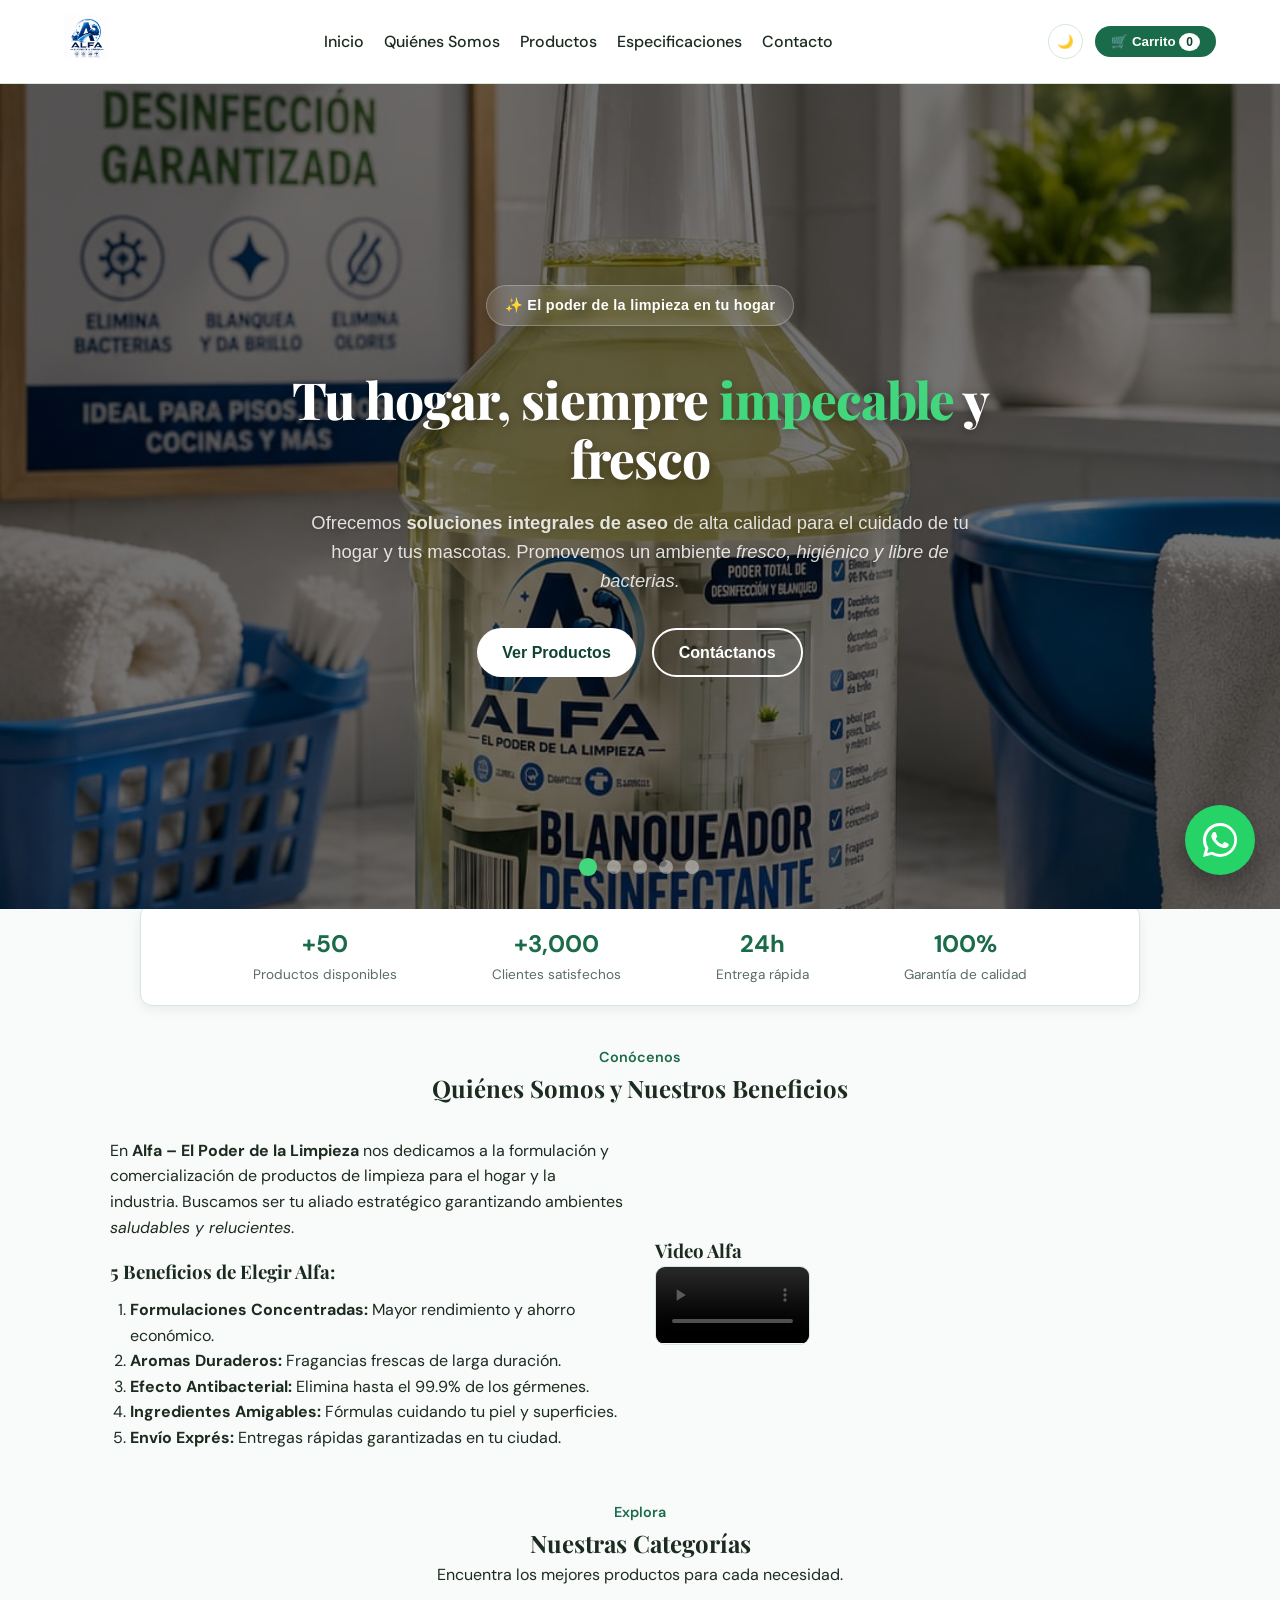
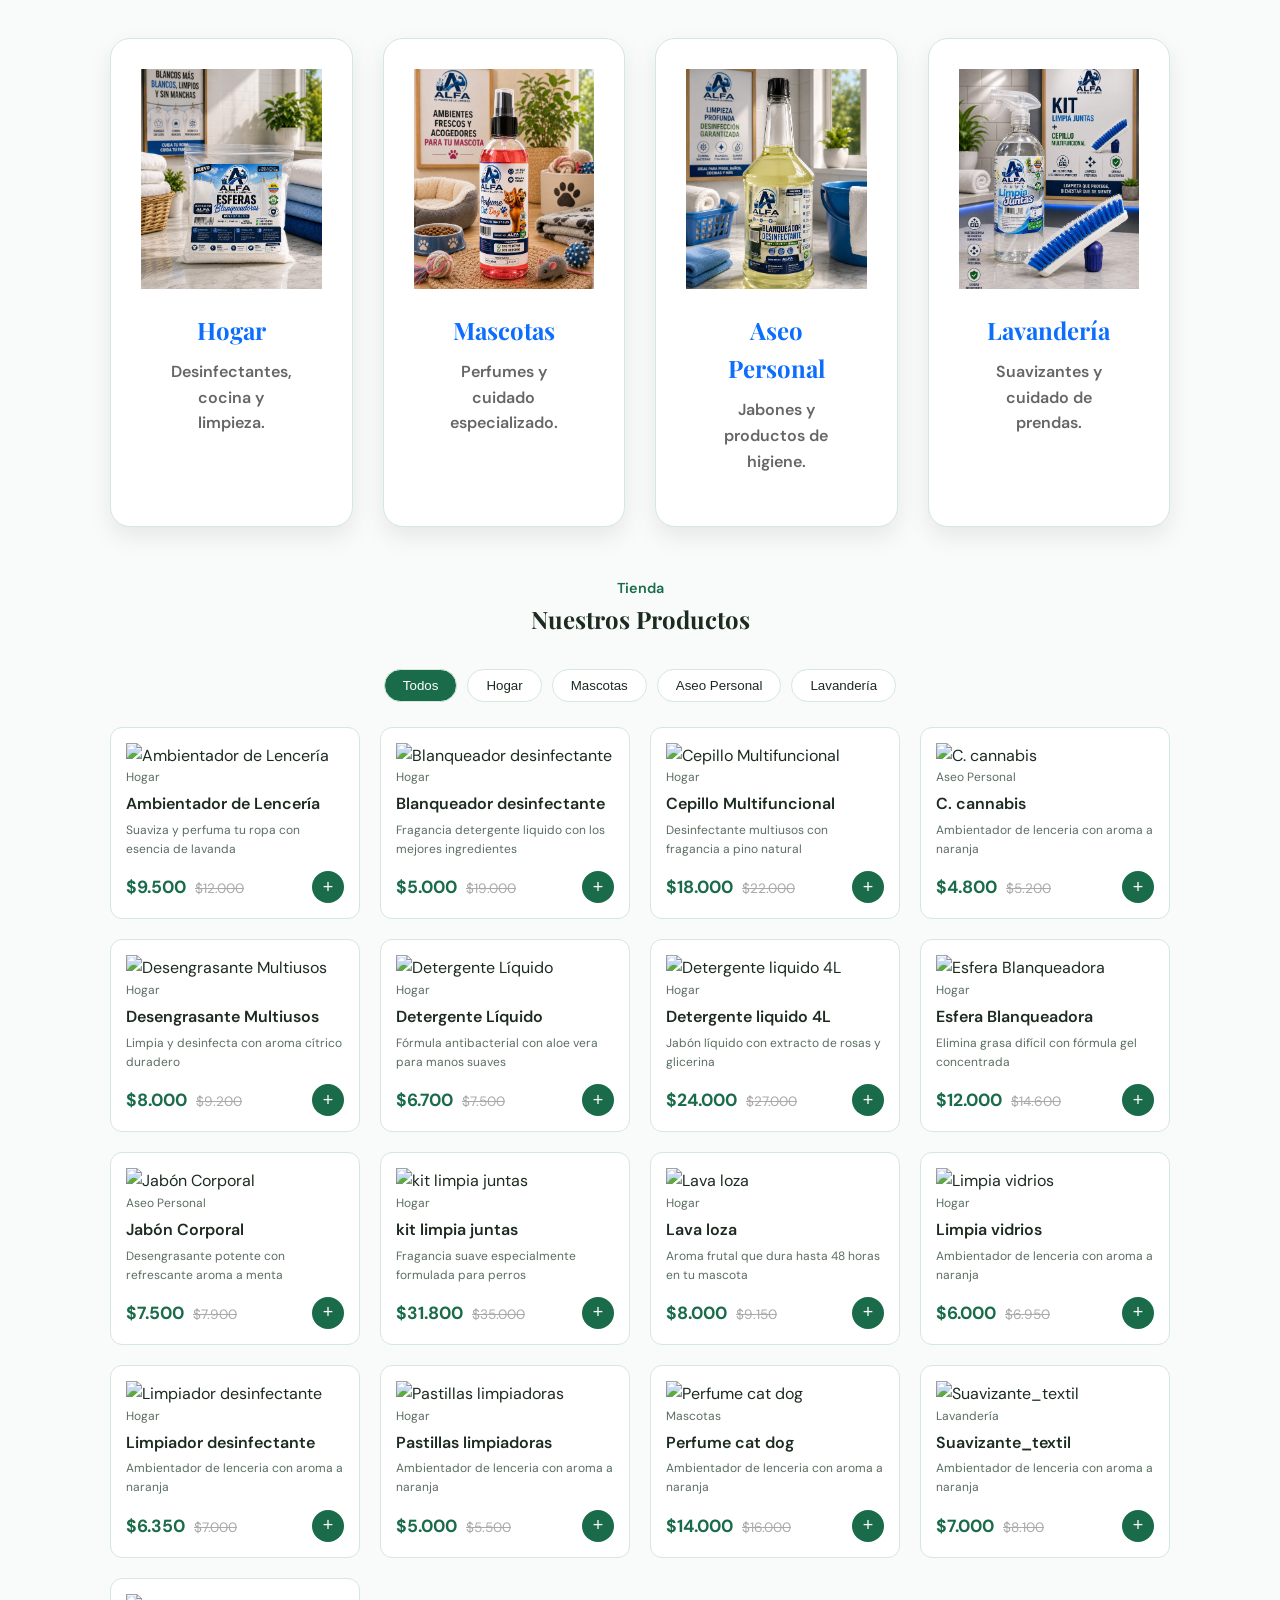
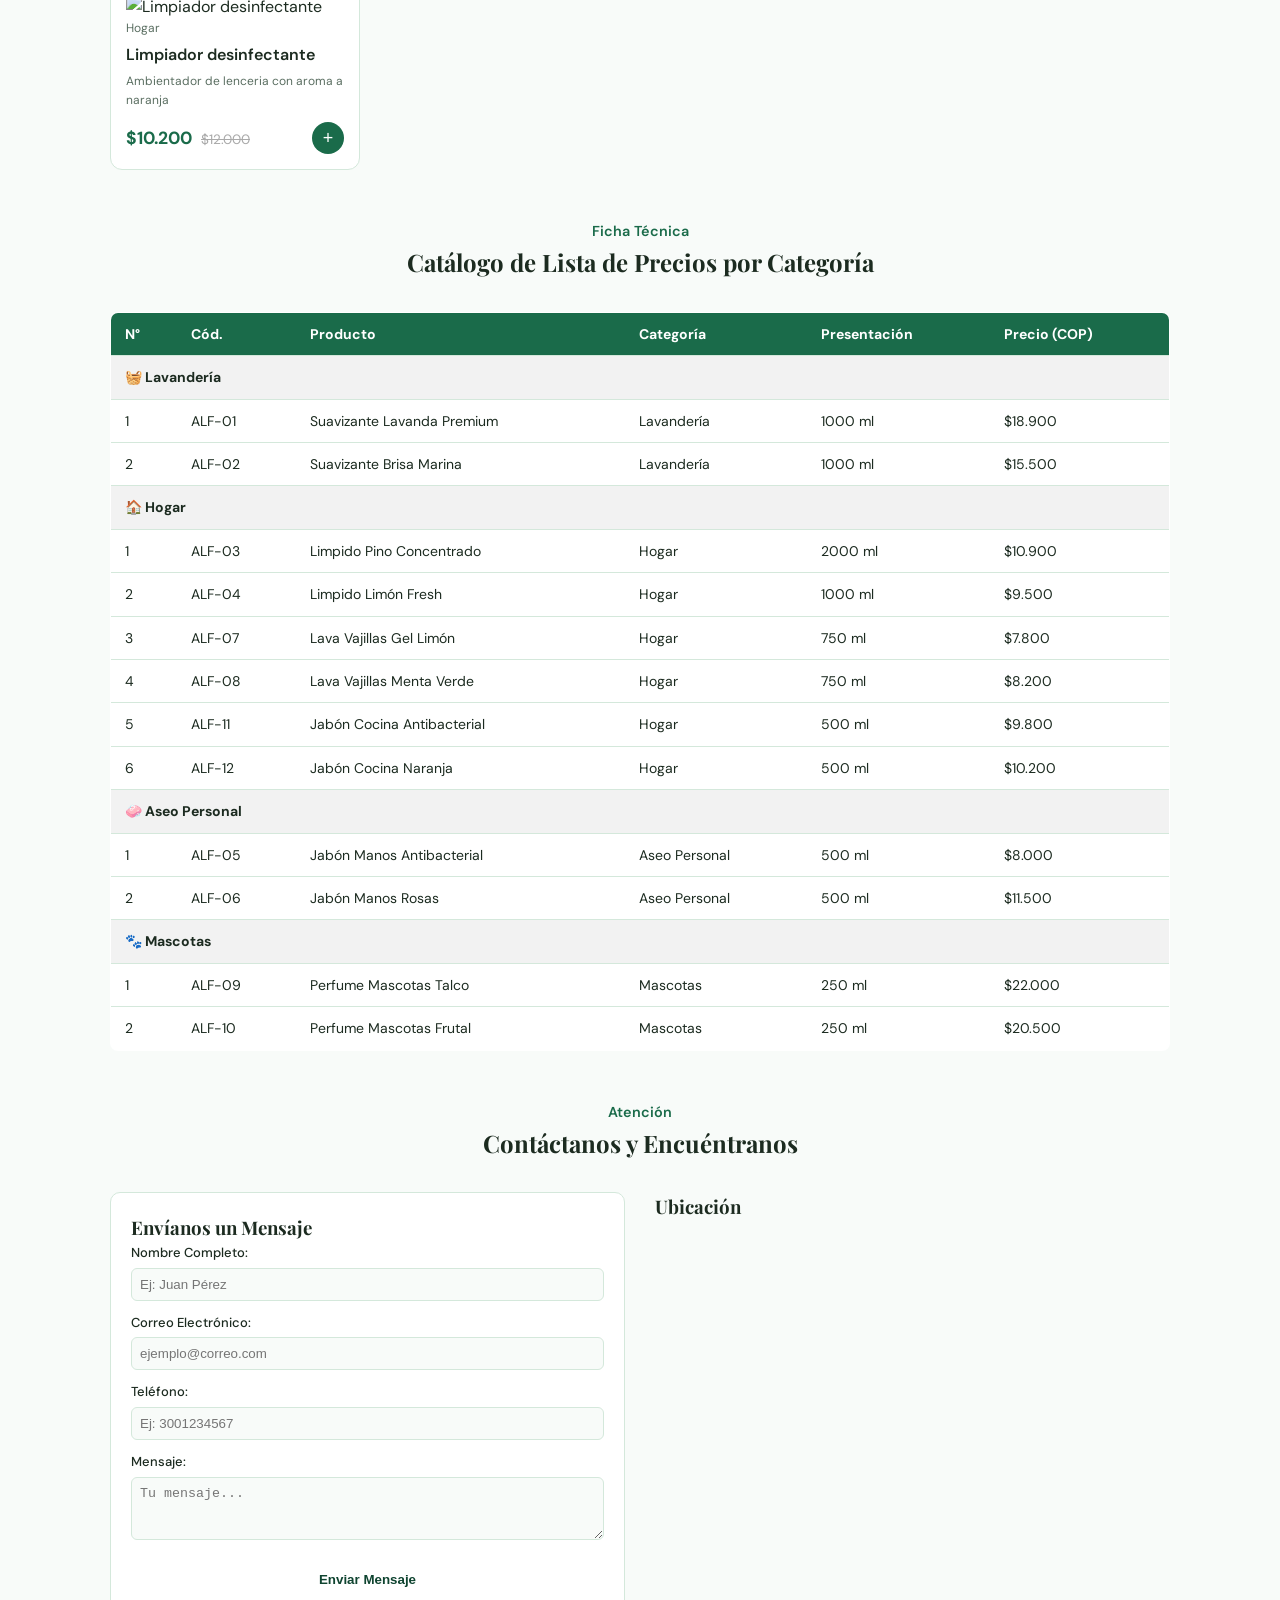
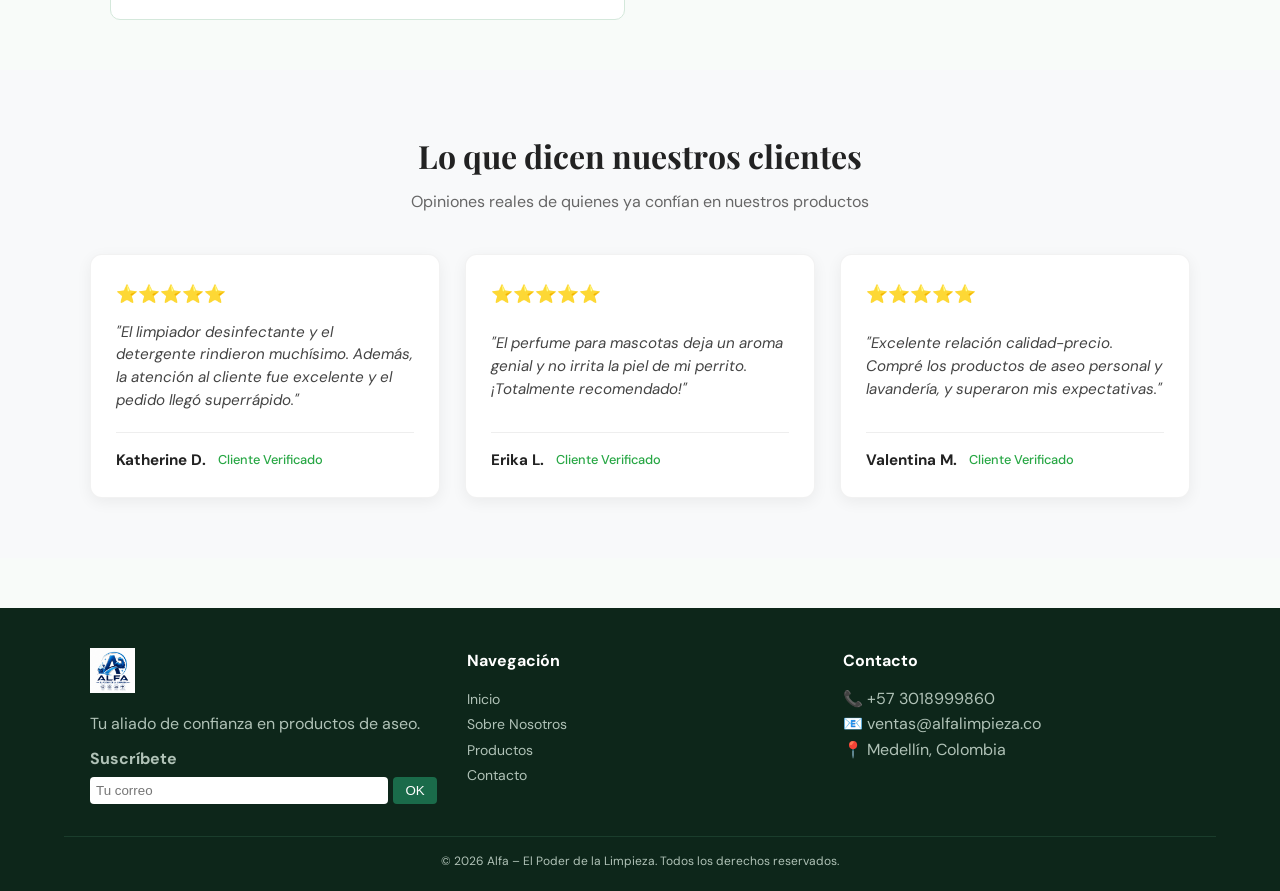
==== index.html @ 6c67f6b1 "Add initial HTML structure for Alfa website" ====
<!DOCTYPE html>
<html lang="es">

<head>
  <meta charset="UTF-8">
  <meta name="viewport" content="width=device-width, initial-scale=1.0">
  <title>Alfa – El Poder de la Limpieza</title>
  <link rel="stylesheet" href="/frontend/css/style.css">
  <link rel="stylesheet" href="/frontend/css/categoria.css">
  <link
    href="https://fonts.googleapis.com/css2?family=Playfair+Display:wght@400;600;700&family=DM+Sans:wght@300;400;500;600&display=swap"
    rel="stylesheet">
</head>

<body>
  <header>
    <nav>
      <a href="#" class="logo">
        <img src="/frontend/img/ALFA.jpg" alt="Alfa El poder de la limpieza"
          onerror="this.src='https://via.placeholder.com/120x40?text=ALFA'">
      </a>
      <ul class="nav-links">
        <li><a href="#inicio">Inicio</a></li>
        <li><a href="#nosotros">Quiénes Somos</a></li>
        <li><a href="#productos">Productos</a></li>
        <li><a href="#tabla-precios">Especificaciones</a></li>
        <li><a href="#contacto">Contacto</a></li>
      </ul>
      <div class="nav-actions">
        <button id="theme-toggle" class="btn-theme" title="Cambiar tema">🌙</button>
        <button class="btn-cart" onclick="openCart()">
          🛒 Carrito <span class="cart-badge" id="cart-count">0</span>
        </button>
        <button class="hamburger" id="hamburger-btn" onclick="toggleMenu()" aria-label="Menú">
          <span></span><span></span><span></span>
        </button>
      </div>
    </nav>
    <div class="mobile-menu" id="mobile-menu">
      <a href="#inicio" onclick="toggleMenu()">Inicio</a>
      <a href="#nosotros" onclick="toggleMenu()">Quiénes Somos</a>
      <a href="#productos" onclick="toggleMenu()">Productos</a>
      <a href="#tabla-precios" onclick="toggleMenu()">Especificaciones</a>
      <a href="#contacto" onclick="toggleMenu()">Contacto</a>
    </div>
  </header>

  <section class="hero" id="inicio">

    <div class="hero-slider">
      <div class="slide active">
        <img src="/frontend/img/Blanqueador desinfectante.jpeg" alt="Limpieza del hogar">
      </div>
      <div class="slide">
        <img src="/frontend/img/Ambientador de lenceria.jpeg" alt="Productos de limpieza">
      </div>
      <div class="slide">
        <img src="/frontend/img/Lavanderia.png" alt="Lavandería">
      </div>
      <div class="slide">
        <img src="frontend/img/Jabon corporal.jpeg" alt="Aseo personal">
      </div>
      <div class="slide">
        <img src="/frontend/img/Esfera blanqueadoras.jpeg" alt="Mascotas">
      </div>
    </div>

    <div class="hero-overlay"></div>

    <div class="hero-content">

      <div class="hero-badge">
        ✨ El poder de la limpieza en tu hogar
      </div>

      <h1>
        Tu hogar, siempre
        <span>impecable</span>
        y fresco
      </h1>
      <p>
        Ofrecemos
        <strong>soluciones integrales de aseo</strong>
        de alta calidad para el cuidado de tu hogar y tus mascotas.
        Promovemos un ambiente
        <em>fresco, higiénico y libre de bacterias.</em>
      </p>

      <div class="hero-btns">
        <a href="#productos" class="btn-primary">
          Ver Productos
        </a>
        <a href="#contacto" class="btn-outline">
          Contáctanos
        </a>
      </div>

    </div>

    <div class="slider-dots">
      <span class="dot active"></span>
      <span class="dot"></span>
      <span class="dot"></span>
      <span class="dot"></span>
      <span class="dot"></span>
    </div>

  </section>

  <br>

  <div class="stats-bar">
    <div class="stat-item">
      <div class="num">+50</div>
      <div class="label">Productos disponibles</div>
    </div>
    <div class="stat-item">
      <div class="num">+3,000</div>
      <div class="label">Clientes satisfechos</div>
    </div>
    <div class="stat-item">
      <div class="num">24h</div>
      <div class="label">Entrega rápida</div>
    </div>
    <div class="stat-item">
      <div class="num">100%</div>
      <div class="label">Garantía de calidad</div>
    </div>
  </div>

  <section class="section" id="nosotros">
    <div class="section-header">
      <div class="section-tag">Conócenos</div>
      <h2>Quiénes Somos y Nuestros Beneficios</h2>
    </div>

    <div class="about-container">
      <div class="about-text">
        <p>
          En <strong>Alfa – El Poder de la Limpieza</strong> nos dedicamos a la formulación y comercialización de
          productos de limpieza para el hogar y la industria. Buscamos ser tu aliado estratégico garantizando ambientes
          <em>saludables y relucientes</em>.
        </p>

        <h3 style="margin-top: 17px;">5 Beneficios de Elegir Alfa:</h3>
        <ol class="benefits-list">
          <li><strong>Formulaciones Concentradas:</strong> Mayor rendimiento y ahorro económico.</li>
          <li><strong>Aromas Duraderos:</strong> Fragancias frescas de larga duración.</li>
          <li><strong>Efecto Antibacterial:</strong> Elimina hasta el 99.9% de los gérmenes.</li>
          <li><strong>Ingredientes Amigables:</strong> Fórmulas cuidando tu piel y superficies.</li>
          <li><strong>Envío Exprés:</strong> Entregas rápidas garantizadas en tu ciudad.</li>
        </ol>
      </div>

      <div class="media-container">
        <h3>Video Alfa</h3>
        <video controls width="100%" height="auto" style="border-radius: 10px;">
          <source src="../video/video-alfa.mp4.mp4" type="video/mp4">
          Tu navegador no soporta el video.
        </video>
      </div>
    </div>
  </section>

  <section class="section" id="categorias">

    <div class="section-header">
      <div class="section-tag">Explora</div>
      <h2>Nuestras Categorías</h2>
      <p>Encuentra los mejores productos para cada necesidad.</p>
    </div>

    <div class="categories-grid">

      <a href="#productos" class="cat-card" onclick="return filterProducts('Hogar', this);">
        <div class="cat-image">
          <img src="/frontend/img/Esfera blanqueadoras.jpeg" width="100%" height="100%" alt="Productos para el hogar">
        </div>
        <div class="cat-info">
          <h3>Hogar</h3>
          <p>Desinfectantes, cocina y limpieza.</p>
        </div>
      </a>

      <a href="#productos" class="cat-card" onclick="return filterProducts('Mascotas', this);">
        <div class="cat-image">
          <img src="/frontend/img/Perfume cat dog.jpeg" width="100%" height="100%" alt="Productos para mascotas">
        </div>
        <div class="cat-info">
          <h3>Mascotas</h3>
          <p>Perfumes y cuidado especializado.</p>
        </div>
      </a>

      <a href="#productos" class="cat-card" onclick="return filterProducts('Aseo Personal', this);">
        <div class="cat-image">
          <img src="/frontend/img/Blanqueador desinfectante.jpeg" width="100%" height="100%" alt="Aseo personal">
        </div>
        <div class="cat-info">
          <h3>Aseo Personal</h3>
          <p>Jabones y productos de higiene.</p>
        </div>
      </a>

      <a href="#productos" class="cat-card" onclick="return filterProducts('Lavandería', this);">
        <div class="cat-image">
          <img src="/frontend/img/Kit limpia juntas + cepillo multifuncional.jpeg" width="100%" height="100%" alt="Lavandería">
        </div>
        <div class="cat-info">
          <h3>Lavandería</h3>
          <p>Suavizantes y cuidado de prendas.</p>
        </div>
      </a>

    </div>

  </section>

  <section class="products-section" id="productos">
    <div class="section-header">
      <div class="section-tag">Tienda</div>
      <h2>Nuestros Productos</h2>
    </div>

    <div class="filters">
      <button class="filter-btn active" onclick="filterProducts('Todos', this)">Todos</button>
      <button class="filter-btn" onclick="filterProducts('Hogar', this)">Hogar</button>
      <button class="filter-btn" onclick="filterProducts('Mascotas', this)">Mascotas</button>
      <button class="filter-btn" onclick="filterProducts('Aseo Personal', this)">Aseo Personal</button>
      <button class="filter-btn" onclick="filterProducts('Lavandería', this)">Lavandería</button>
    </div>

    <div class="products-grid" id="products-grid"></div>
  </section>

  <section class="section" id="tabla-precios">
    <div class="section-header">
      <div class="section-tag">Ficha Técnica</div>
      <h2>Catálogo de Lista de Precios por Categoría</h2>
    </div>

    <div class="table-responsive">
      <table class="data-table">
        <thead>
          <tr>
            <th>N°</th>
            <th>Cód.</th>
            <th>Producto</th>
            <th>Categoría</th>
            <th>Presentación</th>
            <th>Precio (COP)</th>
          </tr>
        </thead>
        <tbody>
          <tr class="category-row" style="background-color: #f2f2f2; font-weight: bold;">
            <td colspan="6">🧺 Lavandería</td>
          </tr>
          <tr>
            <td>1</td>
            <td>ALF-01</td>
            <td>Suavizante Lavanda Premium</td>
            <td>Lavandería</td>
            <td>1000 ml</td>
            <td>$18.900</td>
          </tr>
          <tr>
            <td>2</td>
            <td>ALF-02</td>
            <td>Suavizante Brisa Marina</td>
            <td>Lavandería</td>
            <td>1000 ml</td>
            <td>$15.500</td>
          </tr>

          <tr class="category-row" style="background-color: #f2f2f2; font-weight: bold;">
            <td colspan="6">🏠 Hogar</td>
          </tr>
          <tr>
            <td>1</td>
            <td>ALF-03</td>
            <td>Limpido Pino Concentrado</td>
            <td>Hogar</td>
            <td>2000 ml</td>
            <td>$10.900</td>
          </tr>
          <tr>
            <td>2</td>
            <td>ALF-04</td>
            <td>Limpido Limón Fresh</td>
            <td>Hogar</td>
            <td>1000 ml</td>
            <td>$9.500</td>
          </tr>
          <tr>
            <td>3</td>
            <td>ALF-07</td>
            <td>Lava Vajillas Gel Limón</td>
            <td>Hogar</td>
            <td>750 ml</td>
            <td>$7.800</td>
          </tr>
          <tr>
            <td>4</td>
            <td>ALF-08</td>
            <td>Lava Vajillas Menta Verde</td>
            <td>Hogar</td>
            <td>750 ml</td>
            <td>$8.200</td>
          </tr>
          <tr>
            <td>5</td>
            <td>ALF-11</td>
            <td>Jabón Cocina Antibacterial</td>
            <td>Hogar</td>
            <td>500 ml</td>
            <td>$9.800</td>
          </tr>
          <tr>
            <td>6</td>
            <td>ALF-12</td>
            <td>Jabón Cocina Naranja</td>
            <td>Hogar</td>
            <td>500 ml</td>
            <td>$10.200</td>
          </tr>

          <tr class="category-row" style="background-color: #f2f2f2; font-weight: bold;">
            <td colspan="6">🧼 Aseo Personal</td>
          </tr>
          <tr>
            <td>1</td>
            <td>ALF-05</td>
            <td>Jabón Manos Antibacterial</td>
            <td>Aseo Personal</td>
            <td>500 ml</td>
            <td>$8.000</td>
          </tr>
          <tr>
            <td>2</td>
            <td>ALF-06</td>
            <td>Jabón Manos Rosas</td>
            <td>Aseo Personal</td>
            <td>500 ml</td>
            <td>$11.500</td>
          </tr>

          <tr class="category-row" style="background-color: #f2f2f2; font-weight: bold;">
            <td colspan="6">🐾 Mascotas</td>
          </tr>
          <tr>
            <td>1</td>
            <td>ALF-09</td>
            <td>Perfume Mascotas Talco</td>
            <td>Mascotas</td>
            <td>250 ml</td>
            <td>$22.000</td>
          </tr>
          <tr>
            <td>2</td>
            <td>ALF-10</td>
            <td>Perfume Mascotas Frutal</td>
            <td>Mascotas</td>
            <td>250 ml</td>
            <td>$20.500</td>
          </tr>
        </tbody>
      </table>
    </div>
  </section>

  <section class="section" id="contacto">
    <div class="section-header">
      <div class="section-tag">Atención</div>
      <h2>Contáctanos y Encuéntranos</h2>
    </div>

    <div class="contact-grid">
      <form id="contact-form" class="contact-form" novalidate>
        <h3>Envíanos un Mensaje</h3>
        <div class="form-group">
          <label for="contact-name">Nombre Completo:</label>
          <input type="text" id="contact-name" placeholder="Ej: Juan Pérez">
          <small class="error-msg" id="err-name"></small>
        </div>
        <div class="form-group">
          <label for="contact-email">Correo Electrónico:</label>
          <input type="email" id="contact-email" placeholder="ejemplo@correo.com">
          <small class="error-msg" id="err-email"></small>
        </div>
        <div class="form-group">
          <label for="contact-phone">Teléfono:</label>
          <input type="tel" id="contact-phone" placeholder="Ej: 3001234567">
          <small class="error-msg" id="err-phone"></small>
        </div>
        <div class="form-group">
          <label for="contact-message">Mensaje:</label>
          <textarea id="contact-message" rows="3" placeholder="Tu mensaje..."></textarea>
          <small class="error-msg" id="err-message"></small>
        </div>
        <button type="submit" class="btn-primary" style="width:100%; border:none; cursor:pointer;">Enviar
          Mensaje</button>
      </form>

      <div class="map-container">
        <h3>Ubicación</h3>
        <iframe
          src="https://www.google.com/maps/embed?pb=!1m18!1m12!1m3!1d126916.73711932976!2d-75.64273634125732!3d6.244203173003058!2m3!1f0!2f0!3f0!3m2!1i1024!2i768!4f13.1!3m3!1m2!1s0x8e4428dfb80fad05%3A0x42137cf92b5b13d0!2sMedell%C3%ADn%2C%20Antioquia!5e0!3m2!1ses!2sco!4v1700000000000!5m2!1ses!2sco"
          width="100%" height="290" style="border:0; border-radius:10px;" allowfullscreen="" loading="lazy">
        </iframe>
      </div>
    </div>
  </section><section class="testimonials-section" id="testimonios">
  <div class="container">
    <h2 class="section-title">Lo que dicen nuestros clientes</h2>
    <p class="section-subtitle">Opiniones reales de quienes ya confían en nuestros productos</p>
    
    <div class="testimonials-grid">
      <div class="testimonial-card">
        <div class="testimonial-stars">⭐⭐⭐⭐⭐</div>
        <p class="testimonial-text">
          "El limpiador desinfectante y el detergente rindieron muchísimo. Además, la atención al cliente fue excelente y el pedido llegó superrápido."
        </p>
        <div class="testimonial-author">
          <span class="author-name">Katherine D.</span>
          <span class="author-tag">Cliente Verificado</span>
        </div>
      </div>

      <div class="testimonial-card">
        <div class="testimonial-stars">⭐⭐⭐⭐⭐</div>
        <p class="testimonial-text">
          "El perfume para mascotas deja un aroma genial y no irrita la piel de mi perrito. ¡Totalmente recomendado!"
        </p>
        <div class="testimonial-author">
          <span class="author-name">Erika L.</span>
          <span class="author-tag">Cliente Verificado</span>
        </div>
      </div>

      <div class="testimonial-card">
        <div class="testimonial-stars">⭐⭐⭐⭐⭐</div>
        <p class="testimonial-text">
          "Excelente relación calidad-precio. Compré los productos de aseo personal y lavandería, y superaron mis expectativas."
        </p>
        <div class="testimonial-author">
          <span class="author-name">Valentina M.</span>
          <span class="author-tag">Cliente Verificado</span>
        </div>
      </div>
    </div>
  </div>
</section>

  <footer>
    <div class="footer-grid">
      <div>
        <div class="logo">
          <img src="/frontend/img/ALFA.jpg" alt="Alfa" onerror="this.src='https://via.placeholder.com/100x35?text=ALFA'">
        </div>
        <p style="margin-top:10px;">Tu aliado de confianza en productos de aseo.</p>

        <form id="subscribe-form" class="subscribe-form">
          <h4 style="margin-top:10px;">Suscríbete</h4>
          <div class="subscribe-box">
            <input type="email" id="sub-email" placeholder="Tu correo">
            <button type="submit">OK</button>
          </div>
          <small class="error-msg" id="err-sub"></small>
        </form>
      </div>

      <div class="footer-col">
        <h4>Navegación</h4>
        <ul>
          <li><a href="#inicio">Inicio</a></li>
          <li><a href="#nosotros">Sobre Nosotros</a></li>
          <li><a href="#productos">Productos</a></li>
          <li><a href="#contacto">Contacto</a></li>
        </ul>
      </div>

      <div class="footer-col">
        <h4>Contacto</h4>
        <ul>
          <li>📞 +57 3018999860</li>
          <li>📧 ventas@alfalimpieza.co</li>
          <li>📍 Medellín, Colombia</li>
        </ul>
      </div>
    </div>

    <div class="footer-bottom">
      <span>© 2026 Alfa – El Poder de la Limpieza. Todos los derechos reservados.</span>
    </div>
  </footer>

  <div class="cart-overlay" id="cart-overlay" onclick="closeCart()"></div>
  <div class="cart-sidebar" id="cart-sidebar">
    <div class="cart-header">
      <h3>🛒 Mi Carrito</h3>
      <button class="btn-close" onclick="closeCart()">✕</button>
    </div>
    <div id="cart-content"></div>
    <div class="cart-footer" id="cart-footer" style="display:none;">
      <div class="cart-total">
        <span>Total:</span>
        <span id="cart-total-amount">$0</span>
      </div>
      <button class="btn-checkout" onclick="checkout()">Proceder al pago →</button>
    </div>
  </div>

  <div class="toast" id="toast"></div>

  <script src="/frontend/js/app.js"></script>
  <script src="/frontend/js/categoria.js"></script>

  <a href="https://wa.me/573001234567?text=Hola,%20quiero%20información%20sobre%20sus%20productos."
    class="whatsapp-float" target="_blank" aria-label="WhatsApp">
    <svg xmlns="http://www.w3.org/2000/svg" width="34" height="34" fill="currentColor" viewBox="0 0 16 16">
      <path
        d="M13.601 2.326A7.854 7.854 0 0 0 8.008 0C3.58 0-.02 3.6-.02 8.029c0 1.417.37 2.8 1.073 4.021L0 16l4.086-1.043a8.015 8.015 0 0 0 3.922 1.002h.003c4.428 0 8.028-3.6 8.028-8.029a7.97 7.97 0 0 0-2.438-5.604zm-5.593 12.3a6.64 6.64 0 0 1-3.39-.93l-.243-.145-2.425.619.647-2.364-.158-.244a6.64 6.64 0 0 1-1.02-3.533c0-3.67 2.986-6.656 6.657-6.656a6.61 6.61 0 0 1 4.708 1.95 6.61 6.61 0 0 1 1.949 4.706c-.002 3.67-2.988 6.597-6.725 6.597zm3.646-4.986c-.2-.1-1.183-.584-1.366-.65-.183-.066-.316-.1-.45.1-.133.2-.516.65-.633.783-.116.133-.233.15-.433.05-.2-.1-.844-.311-1.608-.993-.594-.53-.995-1.183-1.111-1.383-.117-.2-.012-.308.088-.408.09-.089.2-.233.3-.35.1-.117.133-.2.2-.333.066-.133.033-.25-.017-.35-.05-.1-.45-1.083-.616-1.483-.162-.389-.326-.336-.45-.342h-.383c-.133 0-.35.05-.533.25-.183.2-.7.683-.7 1.666s.717 1.933.817 2.066c.1.133 1.411 2.155 3.418 3.021.478.206.851.329 1.142.421.48.153.916.131 1.261.08.385-.057 1.183-.483 1.35-.95.166-.467.166-.867.116-.95-.05-.083-.183-.133-.383-.233z" />
    </svg>
  </a>

</body>

</html>
---- frontend/css/style.css ----
/* ============================================================
   🎨 ESTILOS ORIGINALES COMPLETOS - ALFA EL PODER DE LA LIMPIEZA
   ============================================================ */

:root {
  --primary: #1a6b4a;
  --primary-dark: #0f4430;
  --primary-light: #e8f5ed;
  --bg-light: #f8fbf9;
  --card-bg: #ffffff;
  --text: #1c2b20;
  --text-muted: #5a6e61;
  --border: #d4e8db;
  --white: #ffffff;
  --shadow: 0 4px 12px rgba(0, 0, 0, 0.06);
}

body.dark-mode {
  --bg-light: #121a15;
  --card-bg: #1e2b23;
  --text: #e2ece5;
  --text-muted: #a0b5a7;
  --border: #2d4235;
  --white: #1e2b23;
}

* {
  margin: 0;
  padding: 0;
  box-sizing: border-box;
}

body {
  font-family: 'DM Sans', sans-serif;
  background-color: var(--bg-light);
  color: var(--text);
  line-height: 1.6;
}

h1,
h2,
h3 {
  font-family: 'Playfair Display', serif;
}

header {
  position: sticky;
  top: 0;
  z-index: 100;
  background: var(--card-bg);
  border-bottom: 1px solid var(--border);
}

nav {
  display: flex;
  justify-content: space-between;
  align-items: center;
  padding: 15px 5%;
}

.logo img {
  height: 45px;
  object-fit: contain;
}

.nav-links {
  display: flex;
  list-style: none;
  gap: 20px;
}

.nav-links a {
  text-decoration: none;
  color: var(--text);
  font-weight: 500;
}

.nav-links a:hover {
  color: var(--primary);
}

.nav-actions {
  display: flex;
  align-items: center;
  gap: 12px;
}

.btn-theme {
  background: none;
  border: 1px solid var(--border);
  border-radius: 50%;
  width: 35px;
  height: 35px;
  cursor: pointer;
}

.btn-cart {
  background: var(--primary);
  color: white;
  border: none;
  padding: 8px 16px;
  border-radius: 20px;
  cursor: pointer;
  font-weight: 600;
}

.cart-badge {
  background: white;
  color: var(--primary-dark);
  border-radius: 50%;
  padding: 2px 7px;
  font-size: 12px;
}

.hamburger {
  display: none;
  background: none;
  border: none;
  cursor: pointer;
  flex-direction: column;
  gap: 4px;
}

.hamburger span {
  width: 25px;
  height: 3px;
  background: var(--text);
}

.mobile-menu {
  display: none;
  flex-direction: column;
  background: var(--card-bg);
  padding: 15px 5%;
}

.mobile-menu.open {
  display: flex;
}

.mobile-menu a {
  padding: 8px 0;
  text-decoration: none;
  color: var(--text);
}

/* HERO */
.hero {
  background: linear-gradient(135deg, var(--primary-dark), var(--primary));
  color: white;
  padding: 60px 5%;
  text-align: center;
}

.hero-badge {
  background: rgba(255, 255, 255, 0.15);
  display: inline-block;
  padding: 6px 16px;
  border-radius: 20px;
  font-size: 14px;
  margin-bottom: 15px;
}

.hero h1 {
  font-size: 2.5rem;
  margin-bottom: 15px;
}

.hero h1 span {
  color: #8ce3b0;
}

.hero p {
  max-width: 600px;
  margin: 0 auto 25px;
  opacity: 0.9;
}

.hero-btns {
  display: flex;
  justify-content: center;
  gap: 15px;
}

.btn-primary {
  background: white;
  color: var(--primary-dark);
  padding: 12px 25px;
  border-radius: 25px;
  text-decoration: none;
  font-weight: 600;
}

.btn-outline {
  border: 2px solid white;
  color: white;
  padding: 10px 25px;
  border-radius: 25px;
  text-decoration: none;
  font-weight: 600;
}

/* STATS */
.stats-bar {
  display: flex;
  justify-content: space-around;
  background: var(--card-bg);
  padding: 20px 5%;
  box-shadow: var(--shadow);
  max-width: 1000px;
  margin: -30px auto 40px;
  border-radius: 12px;
  border: 1px solid var(--border);
}

.stat-item {
  text-align: center;
}

.stat-item .num {
  font-size: 1.5rem;
  font-weight: 700;
  color: var(--primary);
}

.stat-item .label {
  font-size: 0.85rem;
  color: var(--text-muted);
}

/* SECCIONES Y CONTENIDOS */
.section,
.products-section {
  max-width: 1100px;
  margin: 0 auto 50px;
  padding: 0 20px;
}

.section-header {
  text-align: center;
  margin-bottom: 30px;
}

.section-tag {
  color: var(--primary);
  font-weight: 600;
  font-size: 0.9rem;
}

.about-container {
  display: grid;
  grid-template-columns: 1fr 1fr;
  gap: 30px;
  align-items: center;
}

.benefits-list {
  margin-top: 10px;
  padding-left: 20px;
}

.media-container video {
  width: 30%;
  border-radius: px;
  border: 1px solid var(--border);
}

.categories-grid {
  display: grid;
  grid-template-columns: repeat(auto-fit, minmax(180px, 1fr));
  gap: 15px;
}

.cat-card {
  background: var(--card-bg);
  padding: 30px;
  border-radius: 10px;
  text-align: center;
  text-decoration: none;
  color: var(--text);
  border: 1px solid var(--border);
  font-weight: 600;
}

.cat-icon {
  font-size: 30px;
  margin-bottom: 5px;
}

/* FILTROS Y PRODUCTOS */
.filters {
  display: flex;
  justify-content: center;
  gap: 10px;
  margin-bottom: 25px;
  flex-wrap: wrap;
}

.filter-btn {
  background: var(--card-bg);
  border: 1px solid var(--border);
  color: var(--text);
  padding: 8px 18px;
  border-radius: 20px;
  cursor: pointer;
}

.filter-btn.active {
  background: var(--primary);
  color: white;
}

.products-grid {
  display: grid;
  grid-template-columns: repeat(auto-fill, minmax(220px, 1fr));
  gap: 20px;
}

.product-card {
  background: var(--card-bg);
  border: 1px solid var(--border);
  border-radius: 12px;
  padding: 15px;
  position: relative;
  display: flex;
  flex-direction: column;
}

.product-badge {
  position: absolute;
  top: 10px;
  left: 10px;
  padding: 3px 8px;
  border-radius: 10px;
  font-size: 11px;
  font-weight: 600;
  color: white;
}

.badge-popular {
  background: #e67e22;
}

.badge-new {
  background: #27ae60;
}

.badge-offer {
  background: #e74c3c;
}

.product-placeholder {
  height: 110px;
  background: var(--primary-light);
  border-radius: 8px;
  display: flex;
  align-items: center;
  justify-content: center;
  font-size: 40px;
  margin-bottom: 12px;
}

.product-category {
  font-size: 12px;
  color: var(--text-muted);
}

.product-name {
  font-weight: 600;
  margin: 4px 0;
}

.product-desc {
  font-size: 12px;
  color: var(--text-muted);
  margin-bottom: 12px;
  flex-grow: 1;
}

.product-footer {
  display: flex;
  justify-content: space-between;
  align-items: center;
}

.price {
  font-weight: 700;
  color: var(--primary);
  font-size: 1.1rem;
}

.price-original {
  text-decoration: line-through;
  color: #aaa;
  font-size: 0.85rem;
  margin-left: 5px;
}

.btn-add {
  background: var(--primary);
  color: white;
  border: none;
  width: 32px;
  height: 32px;
  border-radius: 50%;
  font-size: 18px;
  cursor: pointer;
}

/* TABLA DE DATOS */
.table-responsive {
  overflow-x: auto;
}

.data-table {
  width: 100%;
  border-collapse: collapse;
  background: var(--card-bg);
  border-radius: 8px;
  overflow: hidden;
  border: 1px solid var(--border);
}

.data-table th,
.data-table td {
  padding: 10px 14px;
  text-align: left;
  border-bottom: 1px solid var(--border);
  font-size: 14px;
}

.data-table th {
  background: var(--primary);
  color: white;
}

/* CONTACTO */
.contact-grid {
  display: grid;
  grid-template-columns: 1fr 1fr;
  gap: 30px;
}

.contact-form {
  background: var(--card-bg);
  padding: 20px;
  border-radius: 10px;
  border: 1px solid var(--border);
}

.form-group {
  margin-bottom: 12px;
}

.form-group label {
  display: block;
  margin-bottom: 4px;
  font-size: 13px;
  font-weight: 500;
}

.form-group input,
.form-group textarea {
  width: 100%;
  padding: 8px;
  border: 1px solid var(--border);
  border-radius: 6px;
  background: var(--bg-light);
  color: var(--text);
}

.error-msg {
  color: #e74c3c;
  font-size: 11px;
  display: block;
  margin-top: 2px;
}

/* FOOTER */
footer {
  background: #0d261a;
  color: #b0c2b7;
  padding: 40px 5% 20px;
  margin-top: 50px;
}

.footer-grid {
  display: grid;
  grid-template-columns: repeat(auto-fit, minmax(200px, 1fr));
  gap: 30px;
  max-width: 1100px;
  margin: 0 auto 30px;
}

.footer-col h4 {
  color: white;
  margin-bottom: 12px;
}

.footer-col ul {
  list-style: none;
}

.footer-col a {
  color: #b0c2b7;
  text-decoration: none;
  font-size: 14px;
}

.subscribe-box {
  display: flex;
  gap: 5px;
  margin-top: 5px;
}

.subscribe-box input {
  padding: 6px;
  border-radius: 4px;
  border: none;
  flex-grow: 1;
}

.subscribe-box button {
  background: var(--primary);
  color: white;
  border: none;
  padding: 6px 12px;
  border-radius: 4px;
  cursor: pointer;
}

.footer-bottom {
  border-top: 1px solid #1a3d2c;
  padding-top: 15px;
  font-size: 12px;
  text-align: center;
}

/* CARRITO SIDEBAR */
.cart-sidebar {
  position: fixed;
  top: 0;
  right: -350px;
  width: 320px;
  height: 100%;
  background: var(--card-bg);
  box-shadow: -2px 0 10px rgba(0, 0, 0, 0.1);
  padding: 20px;
  transition: right 0.3s ease;
  z-index: 200;
  display: flex;
  flex-direction: column;
}

.cart-sidebar.open {
  right: 0;
}

.cart-overlay {
  position: fixed;
  top: 0;
  left: 0;
  width: 100%;
  height: 100%;
  background: rgba(0, 0, 0, 0.4);
  display: none;
  z-index: 150;
}

.cart-overlay.open {
  display: block;
}

.cart-header {
  display: flex;
  justify-content: space-between;
  margin-bottom: 20px;
}

.btn-close {
  background: none;
  border: none;
  font-size: 20px;
  cursor: pointer;
  color: var(--text);
}

#cart-content {
  flex-grow: 1;
  overflow-y: auto;
}

.cart-footer {
  padding-top: 15px;
  border-top: 1px solid var(--border);
}

.cart-total {
  display: flex;
  justify-content: space-between;
  font-weight: 700;
  margin-bottom: 15px;
}

.btn-checkout {
  background: var(--primary);
  color: white;
  border: none;
  width: 100%;
  padding: 10px;
  border-radius: 6px;
  font-weight: 600;
  cursor: pointer;
}

.toast {
  position: fixed;
  bottom: 20px;
  right: 20px;
  background: #333;
  color: white;
  padding: 12px 20px;
  border-radius: 8px;
  display: none;
  z-index: 300;
}

.toast.show {
  display: block;
}

@media (max-width: 768px) {
  .nav-links {
    display: none;
  }

  .hamburger {
    display: flex;
  }

  .about-container,
  .contact-grid {
    grid-template-columns: 1fr;
  }

  .stats-bar {
    flex-direction: column;
    gap: 15px;
    text-align: center;
  }
}
.product-placeholder{
    width:100%;
    height:220px;
    display:flex;
    justify-content:center;
    align-items:center;
    overflow:hidden;
    background:#f5f5f5;
}

.product-image{
    width:100%;
    height:100%;
    object-fit:cover;
}

.emoji{
    font-size:70px;
}
/* ============================================================
   ⭐ ESTILOS DE TESTIMONIOS CON FOTO DE PERFIL
   ============================================================ */
.testimonials-section {
  padding: 60px 20px;
  background-color: var(--bg-secondary, #f8f9fa);
  text-align: center;
}

.testimonials-section .section-title {
  font-size: 2rem;
  margin-bottom: 8px;
  color: var(--text-color, #222);
}

.testimonials-section .section-subtitle {
  font-size: 1rem;
  color: #666;
  margin-bottom: 40px;
}

.testimonials-grid {
  display: grid;
  grid-template-columns: repeat(auto-fit, minmax(280px, 1fr));
  gap: 25px;
  max-width: 1100px;
  margin: 0 auto;
}

.testimonial-card {
  background: var(--card-bg, #ffffff);
  border-radius: 12px;
  padding: 25px;
  box-shadow: 0 4px 15px rgba(0, 0, 0, 0.06);
  display: flex;
  flex-direction: column;
  justify-content: space-between;
  text-align: left;
  border: 1px solid rgba(0, 0, 0, 0.05);
  transition: transform 0.2s ease, box-shadow 0.2s ease;
}

.testimonial-card:hover {
  transform: translateY(-4px);
  box-shadow: 0 8px 20px rgba(0, 0, 0, 0.1);
}

.testimonial-stars {
  font-size: 1.1rem;
  margin-bottom: 12px;
}

.testimonial-text {
  font-size: 0.95rem;
  line-height: 1.5;
  color: var(--text-color, #444);
  font-style: italic;
  margin-bottom: 20px;
}

/* 👤 Alineación de la foto y el texto del autor */
.testimonial-author {
  display: flex;
  align-items: center;
  gap: 12px;
  border-top: 1px solid #eee;
  padding-top: 15px;
}

/* 🖼️ Estilo para que la imagen sea circular */
.author-photo {
  width: 45px;
  height: 45px;
  border-radius: 50%;
  object-fit: cover;
  border: 2px solid #00a896; /* Color del borde alrededor de la foto */
}

.author-info {
  display: flex;
  flex-direction: column;
}

.author-name {
  font-weight: bold;
  font-size: 0.95rem;
  color: var(--text-color, #222);
}

.author-tag {
  font-size: 0.8rem;
  color: #28a745;
  font-weight: 500;
}

/* Modo oscuro opcional */
body.dark-mode .testimonial-card {
  background: #2b2b2b;
  border-color: #333;
}

body.dark-mode .testimonial-text,
body.dark-mode .author-name {
  color: #f0f0f0;
}

body.dark-mode .testimonials-section {
  background-color: #1e1e1e;
}
---- frontend/css/categoria.css ----
/*==================================
        CATEGORÍAS
===================================*/

.categories-grid {
    display: grid;
    grid-template-columns: repeat(auto-fit, minmax(200px, 1fr));
    gap: 30px;
    margin-top: 50px;
}

.cat-card {
    position: relative;
    overflow: hidden;
    text-decoration: none;
    border-radius: 20px;
    background: #fff;
    box-shadow: 0 10px 25px rgba(0, 0, 0, .08);
    transition: .4s;
    display: flex;
    flex-direction: column;

}

.cat-card:hover {
    transform: translateY(-12px);
    box-shadow: 0 20px 40px rgba(0, 0, 0, .18);
}

.cat-image {
    width: 100%;
    height: 220px;
    overflow: hidden;
}

.cat-image img {
    width: 100%;
    height: 100%;
    object-fit: cover;
    transition: .6s;
}

.cat-card:hover img {
    transform: scale(1.12);
    filter: brightness(1.12);
}


.cat-info {
    padding: 22px;
}

.cat-info h3 {
    margin-bottom: 10px;
    color: #0d6efd;
    font-size: 24px;
}

.cat-info p {
    color: #666;
    line-height: 1.6;
}

.cat-card::before {
    content: "";
    position: absolute;
    inset: 0;
    background: linear-gradient(to top,
            rgba(0, 0, 0, .45),
            transparent 50%);

    opacity: 0;
    transition: .4s;

}

.cat-card:hover::before {
    opacity: 1;
}

.cat-card::after {
    content: "Ver productos →";
    position: absolute;
    bottom: 20px;
    left: 20px;
    color: #fff;
    font-weight: bold;
    opacity: 0;
    transform: translateY(20px);
    transition: .4s;

}

.cat-card:hover::after {
    opacity: 1;
    transform: translateY(0);

}


/* SLIDER DE IMAGENES DE INICIO */

/*======================================
            HERO
======================================*/

.hero {
    position: relative;
    width: 100%;
    height: 95vh;
    overflow: hidden;
    display: flex;
    justify-content: center;
    align-items: center;
    margin-top: -30px;

}


/*======================================
        SLIDER
======================================*/

.hero-slider {

    position: absolute;

    inset: 0;

}

.slide {

    position: absolute;

    width: 100%;

    height: 100%;

    opacity: 0;

    transition: opacity 1.5s ease;

}

.slide.active {

    opacity: 1;

}

.slide img {

    width: 100%;

    height: 100%;

    object-fit: cover;

    animation: zoomHero 12s linear;

}


/*======================================
        EFECTO ZOOM
======================================*/

@keyframes zoomHero {

    from {

        transform: scale(1);

    }

    to {

        transform: scale(1.12);

    }

}


/*======================================
        OSCURECER
======================================*/

.hero-overlay {

    position: absolute;

    inset: 0;

    background:

        linear-gradient(rgba(0, 0, 0, .55),

            rgba(0, 0, 0, .55));

}


/*======================================
        CONTENIDO
======================================*/

.hero-content {

    position: relative;

    z-index: 10;

    color: #fff;

    text-align: center;

    max-width: 850px;

    padding: 20px;

}

.hero-content h1 {

    font-size: 70px;

    font-weight: 800;

    margin: 20px 0;

}

.hero-content h1 span {

    color: #42d67d;

}

.hero-content p {

    font-size: 20px;

    line-height: 1.8;

    margin-bottom: 35px;

}

.hero-badge {

    display: inline-block;

    background: rgba(255, 255, 255, .18);

    backdrop-filter: blur(12px);

    padding: 12px 22px;

    border-radius: 40px;

    font-size: 15px;

}


/*======================================
        BOTONES
======================================*/

.hero-btns {

    display: flex;

    justify-content: center;

    gap: 20px;

    flex-wrap: wrap;

}


/*======================================
        DOTS
======================================*/

.slider-dots {

    position: absolute;

    bottom: 35px;

    left: 50%;

    transform: translateX(-50%);

    display: flex;

    gap: 12px;

    z-index: 20;

}

.dot {

    width: 14px;

    height: 14px;

    border-radius: 50%;

    background: #fff;

    opacity: .4;

    cursor: pointer;

    transition: .3s;

}

.dot.active {

    opacity: 1;

    transform: scale(1.3);

    background: #42d67d;

}


/*======================================
        RESPONSIVE
======================================*/

@media(max-width:768px) {

    .hero-content h1 {

        font-size: 42px;

    }

    .hero-content p {

        font-size: 18px;

    }

}


/*====================================
      BOTÓN WHATSAPP
====================================*/

.whatsapp-float {

    position: fixed;

    right: 25px;

    bottom: 25px;

    width: 70px;

    height: 70px;

    background: #25D366;

    color: #fff;

    border-radius: 50%;

    display: flex;

    justify-content: center;

    align-items: center;

    text-decoration: none;

    box-shadow: 0 10px 25px rgba(0, 0, 0, .25);

    z-index: 9999;

    transition: .35s;

    animation: pulseWhatsapp 2s infinite;

}

.whatsapp-float:hover {

    transform: scale(1.12) rotate(10deg);

    background: #128C7E;

    box-shadow: 0 15px 35px rgba(0, 0, 0, .35);

}


/* Tooltip */

.whatsapp-float::before {

    content: "¡Escríbenos!";

    position: absolute;

    right: 85px;

    background: #fff;

    color: #333;

    padding: 10px 15px;

    border-radius: 10px;

    white-space: nowrap;

    opacity: 0;

    transition: .3s;

    font-size: 14px;

    font-weight: 600;

    box-shadow: 0 8px 20px rgba(0, 0, 0, .15);

}

.whatsapp-float:hover::before {

    opacity: 1;

}


/* Animación */

@keyframes pulseWhatsapp {

    0% {

        box-shadow: 0 0 0 0 rgba(37, 211, 102, .6);

    }

    70% {

        box-shadow: 0 0 0 18px rgba(37, 211, 102, 0);

    }

    100% {

        box-shadow: 0 0 0 0 rgba(37, 211, 102, 0);

    }

}


/* Responsive */

@media(max-width:768px) {

    .whatsapp-float {

        width: 60px;
        height: 60px;
        right: 18px;
        bottom: 18px;
        position: fixed;
        bottom: 20px;
        right: 20px;
        z-index: 1000;

    }

    .whatsapp-float::before {

        display: none;

    }

}/* ============================================================
   🌟 ESTILOS PROFESIONALES PARA EL BANNER HERO
   ============================================================ */

/* Importar tipografías modernas y profesionales de Google Fonts */
@import url('https://fonts.googleapis.com/css2?family=Plus+Jakarta+Sans:wght@400;600;700;800&family=Poppins:wght@400;600;700&display=swap');

.hero {
  position: relative;
  width: 100%;
  min-height: 85vh;
  display: flex;
  flex-direction: column;
  justify-content: center;
  align-items: center;
  text-align: center;
  padding: 60px 20px;
  color: #ffffff;
  font-family: 'Plus Jakarta Sans', 'Poppins', sans-serif;
  
  /* Imagen de fondo con Capa Oscura (Overlay) para máximo contraste */
  background: linear-gradient(rgba(10, 25, 18, 0.65), rgba(10, 25, 18, 0.75)), 
              url('../img/fondo-banner.jpg') center/cover no-repeat;
}

/* Badge Superior con borde y fondo semitransparente */
.hero-badge {
  display: inline-flex;
  align-items: center;
  gap: 8px;
  background: rgba(255, 255, 255, 0.12);
  backdrop-filter: blur(8px); /* Efecto vidrio esmerilado profesional */
  border: 1px solid rgba(255, 255, 255, 0.25);
  padding: 8px 18px;
  border-radius: 30px;
  font-size: 0.9rem;
  font-weight: 600;
  margin-bottom: 24px;
  letter-spacing: 0.3px;
  box-shadow: 0 4px 15px rgba(0, 0, 0, 0.1);
}

/* Título Principal Tipográfico */
.hero h1 {
  font-size: 3.2rem;
  font-weight: 800;
  line-height: 1.15;
  max-width: 850px;
  margin-bottom: 20px;
  letter-spacing: -1px;
  text-shadow: 0 2px 10px rgba(0, 0, 0, 0.3);
}

/* Palabra destacada con un verde elegante y legible */
.hero h1 span.highlight {
  color: #4ade80; /* Verde menta profesional y brillante que resalta en oscuro */
  font-weight: 800;
}

/* Parrafo descriptivo */
.hero p {
  font-size: 1.15rem;
  font-weight: 400;
  max-width: 680px;
  line-height: 1.6;
  color: rgba(255, 255, 255, 0.92);
  margin: 0 auto 32px;
  text-shadow: 0 1px 5px rgba(0, 0, 0, 0.2);
}

/* Botones de Acción */
.hero-btns {
  display: flex;
  gap: 16px;
  justify-content: center;
  align-items: center;
  flex-wrap: wrap;
}

.btn-hero-primary {
  background-color: #ffffff;
  color: #0f4430;
  padding: 14px 32px;
  border-radius: 30px;
  font-weight: 700;
  font-size: 1rem;
  text-decoration: none;
  transition: all 0.3s ease;
  box-shadow: 0 4px 14px rgba(0, 0, 0, 0.15);
}

.btn-hero-primary:hover {
  transform: translateY(-2px);
  background-color: #e8f5ed;
  box-shadow: 0 6px 20px rgba(0, 0, 0, 0.25);
}

.btn-hero-secondary {
  background: rgba(255, 255, 255, 0.1);
  color: #ffffff;
  border: 1.5px solid rgba(255, 255, 255, 0.6);
  backdrop-filter: blur(5px);
  padding: 13px 30px;
  border-radius: 30px;
  font-weight: 600;
  font-size: 1rem;
  text-decoration: none;
  transition: all 0.3s ease;
}

.btn-hero-secondary:hover {
  background: rgba(255, 255, 255, 0.25);
  border-color: #ffffff;
  transform: translateY(-2px);
}
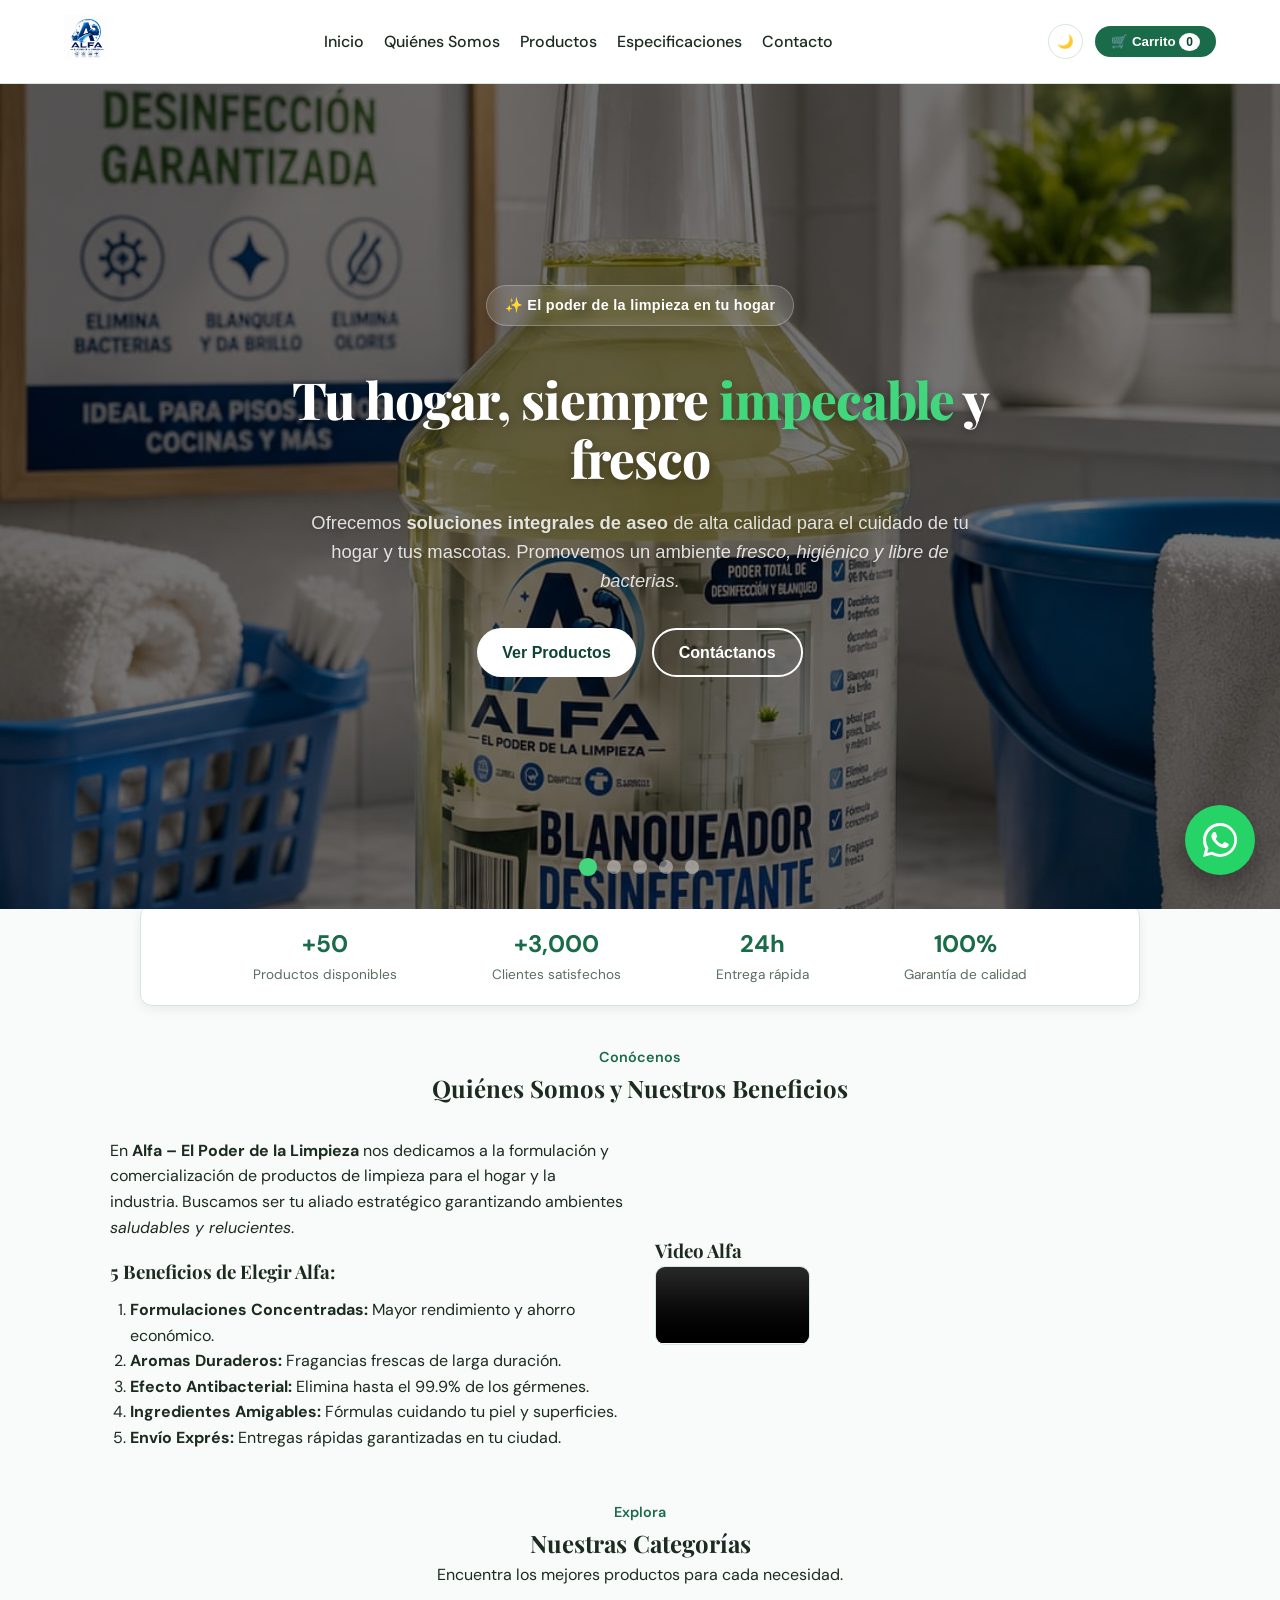
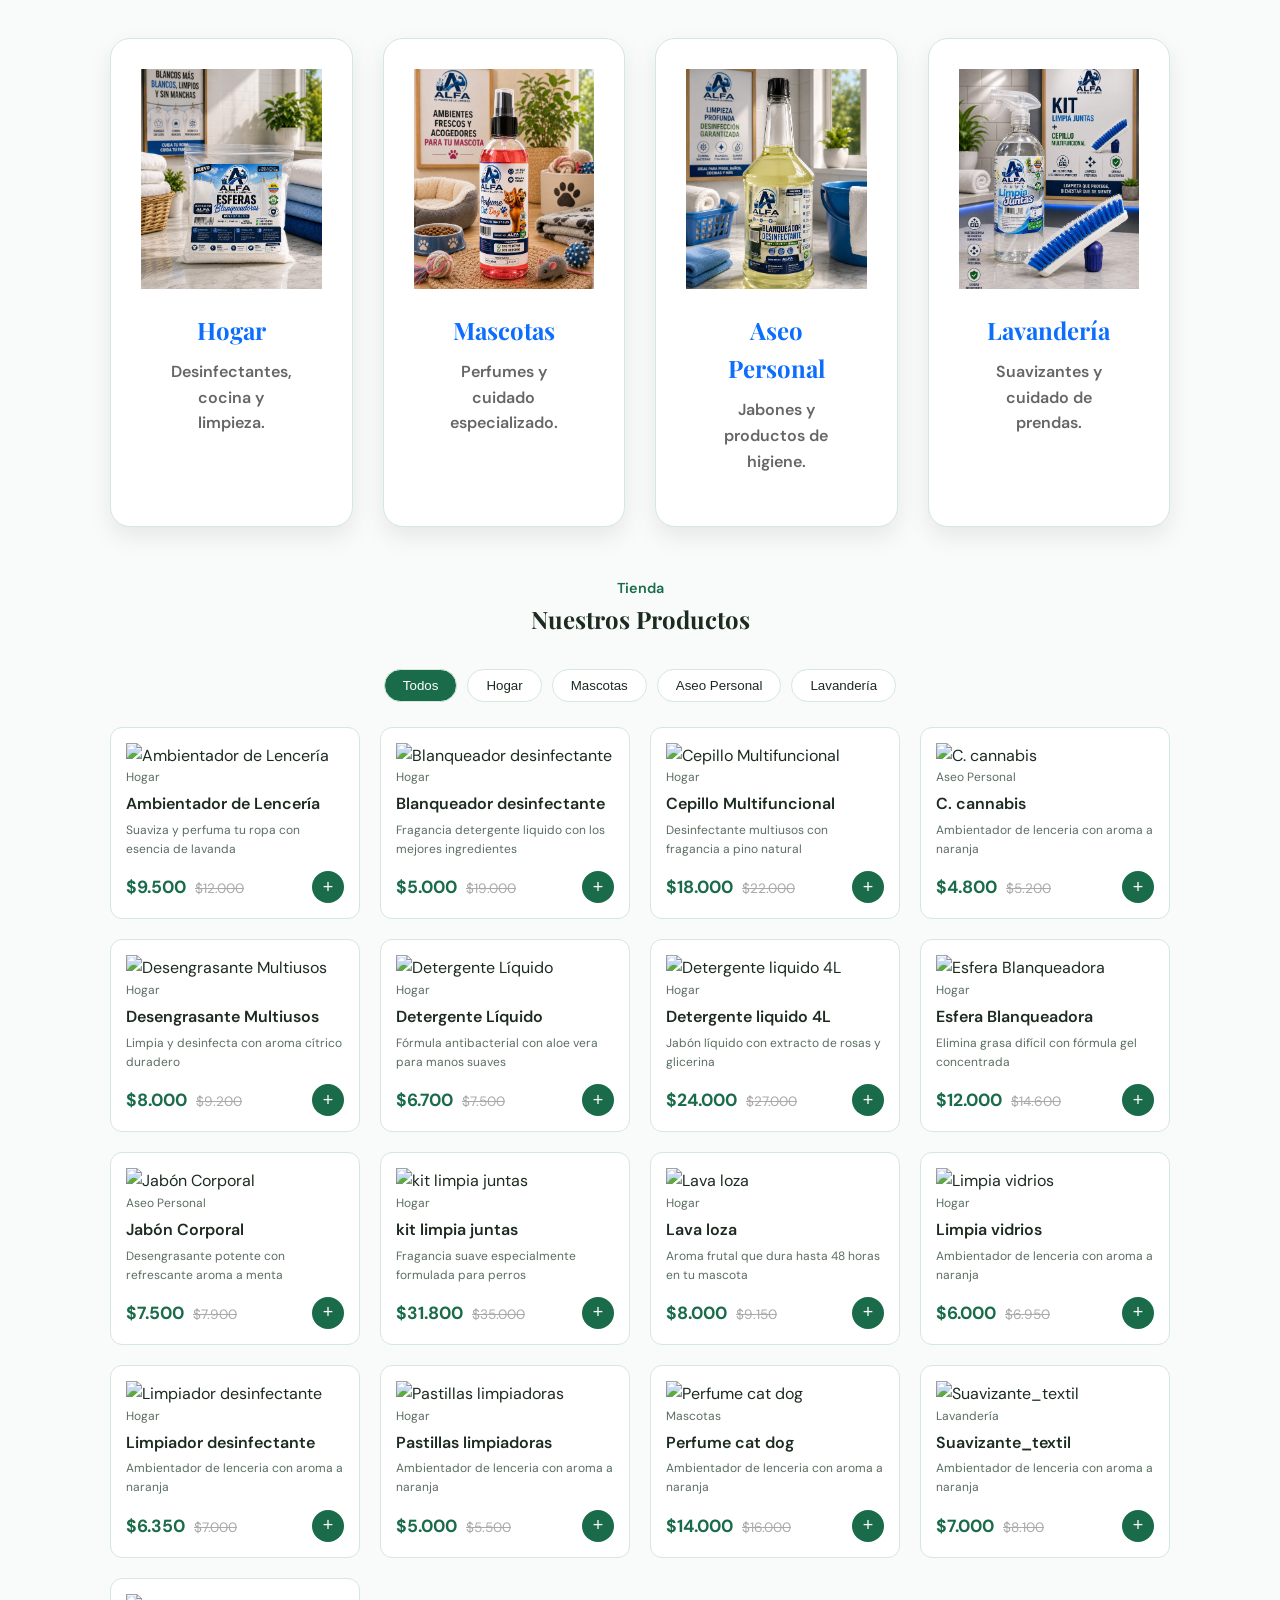
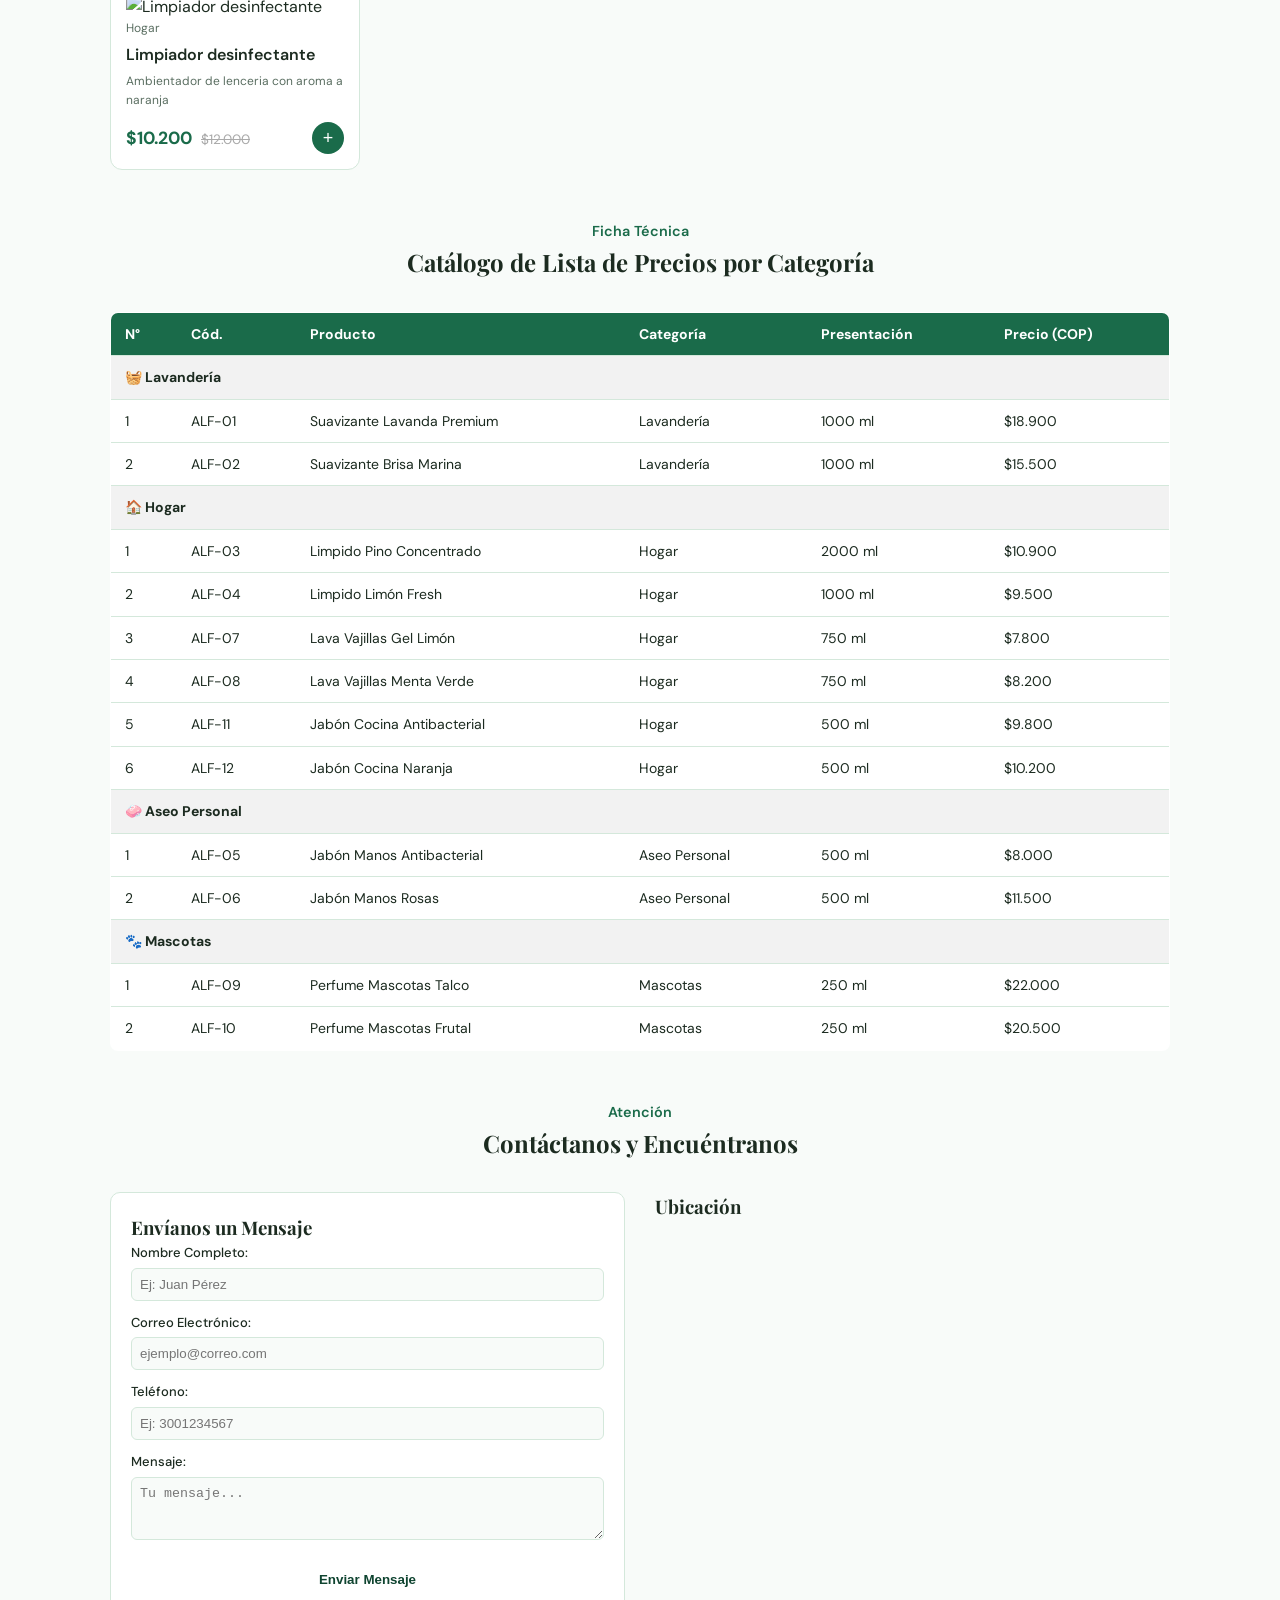
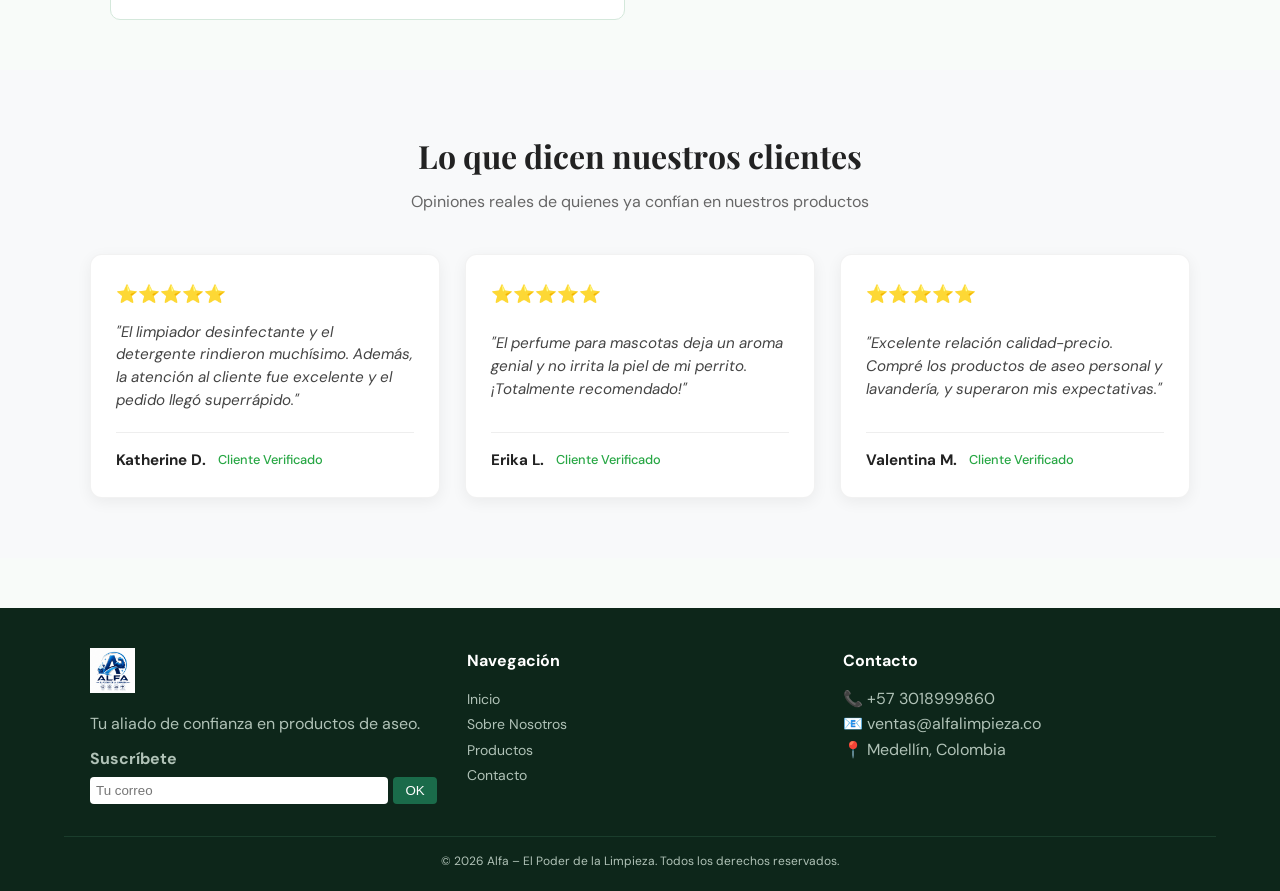
==== commit 51310aab: "Update stylesheet link path in index.html se actualiza ruta del css" ====
--- a/index.html
+++ b/index.html
@@ -5,7 +5,7 @@
   <meta charset="UTF-8">
   <meta name="viewport" content="width=device-width, initial-scale=1.0">
   <title>Alfa – El Poder de la Limpieza</title>
-  <link rel="stylesheet" href="/frontend/css/style.css">
+  <link rel="stylesheet" href="../frontend/css/style.css">
   <link rel="stylesheet" href="/frontend/css/categoria.css">
   <link
     href="https://fonts.googleapis.com/css2?family=Playfair+Display:wght@400;600;700&family=DM+Sans:wght@300;400;500;600&display=swap"
@@ -155,7 +155,7 @@
       <div class="media-container">
         <h3>Video Alfa</h3>
         <video controls width="100%" height="auto" style="border-radius: 10px;">
-          <source src="../video/video-alfa.mp4.mp4" type="video/mp4">
+          <source src="../video/video-alfa.mp4" type="video/mp4">
           Tu navegador no soporta el video.
         </video>
       </div>
@@ -409,47 +409,49 @@
         </iframe>
       </div>
     </div>
-  </section><section class="testimonials-section" id="testimonios">
-  <div class="container">
-    <h2 class="section-title">Lo que dicen nuestros clientes</h2>
-    <p class="section-subtitle">Opiniones reales de quienes ya confían en nuestros productos</p>
-    
-    <div class="testimonials-grid">
-      <div class="testimonial-card">
-        <div class="testimonial-stars">⭐⭐⭐⭐⭐</div>
-        <p class="testimonial-text">
-          "El limpiador desinfectante y el detergente rindieron muchísimo. Además, la atención al cliente fue excelente y el pedido llegó superrápido."
-        </p>
-        <div class="testimonial-author">
-          <span class="author-name">Katherine D.</span>
-          <span class="author-tag">Cliente Verificado</span>
-        </div>
-      </div>
-
-      <div class="testimonial-card">
-        <div class="testimonial-stars">⭐⭐⭐⭐⭐</div>
-        <p class="testimonial-text">
-          "El perfume para mascotas deja un aroma genial y no irrita la piel de mi perrito. ¡Totalmente recomendado!"
-        </p>
-        <div class="testimonial-author">
-          <span class="author-name">Erika L.</span>
-          <span class="author-tag">Cliente Verificado</span>
-        </div>
-      </div>
-
-      <div class="testimonial-card">
-        <div class="testimonial-stars">⭐⭐⭐⭐⭐</div>
-        <p class="testimonial-text">
-          "Excelente relación calidad-precio. Compré los productos de aseo personal y lavandería, y superaron mis expectativas."
-        </p>
-        <div class="testimonial-author">
-          <span class="author-name">Valentina M.</span>
-          <span class="author-tag">Cliente Verificado</span>
-        </div>
-      </div>
-    </div>
-  </div>
-</section>
+  </section>
+
+  <section class="testimonials-section" id="testimonios">
+    <div class="container">
+      <h2 class="section-title">Lo que dicen nuestros clientes</h2>
+      <p class="section-subtitle">Opiniones reales de quienes ya confían en nuestros productos</p>
+      
+      <div class="testimonials-grid">
+        <div class="testimonial-card">
+          <div class="testimonial-stars">⭐⭐⭐⭐⭐</div>
+          <p class="testimonial-text">
+            "El limpiador desinfectante y el detergente rindieron muchísimo. Además, la atención al cliente fue excelente y el pedido llegó superrápido."
+          </p>
+          <div class="testimonial-author">
+            <span class="author-name">Katherine D.</span>
+            <span class="author-tag">Cliente Verificado</span>
+          </div>
+        </div>
+
+        <div class="testimonial-card">
+          <div class="testimonial-stars">⭐⭐⭐⭐⭐</div>
+          <p class="testimonial-text">
+            "El perfume para mascotas deja un aroma genial y no irrita la piel de mi perrito. ¡Totalmente recomendado!"
+          </p>
+          <div class="testimonial-author">
+            <span class="author-name">Erika L.</span>
+            <span class="author-tag">Cliente Verificado</span>
+          </div>
+        </div>
+
+        <div class="testimonial-card">
+          <div class="testimonial-stars">⭐⭐⭐⭐⭐</div>
+          <p class="testimonial-text">
+            "Excelente relación calidad-precio. Compré los productos de aseo personal y lavandería, y superaron mis expectativas."
+          </p>
+          <div class="testimonial-author">
+            <span class="author-name">Valentina M.</span>
+            <span class="author-tag">Cliente Verificado</span>
+          </div>
+        </div>
+      </div>
+    </div>
+  </section>
 
   <footer>
     <div class="footer-grid">
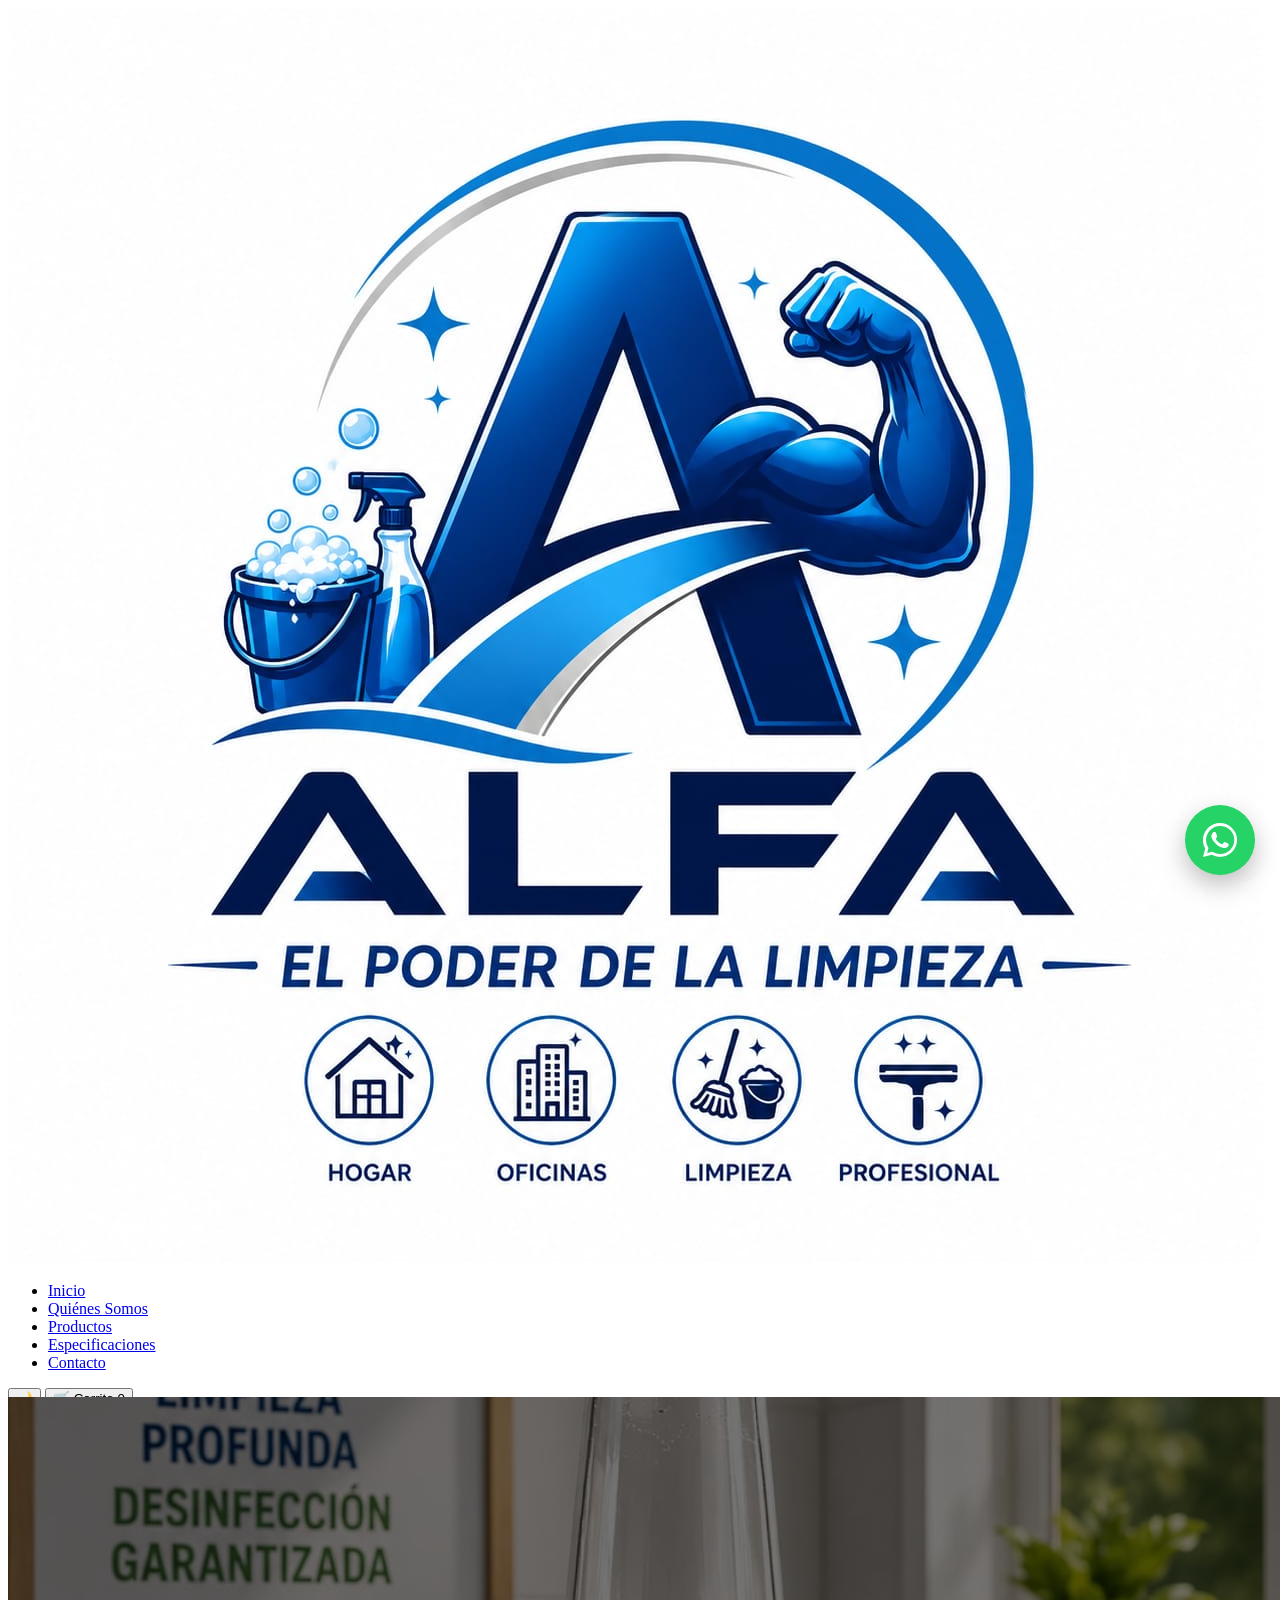
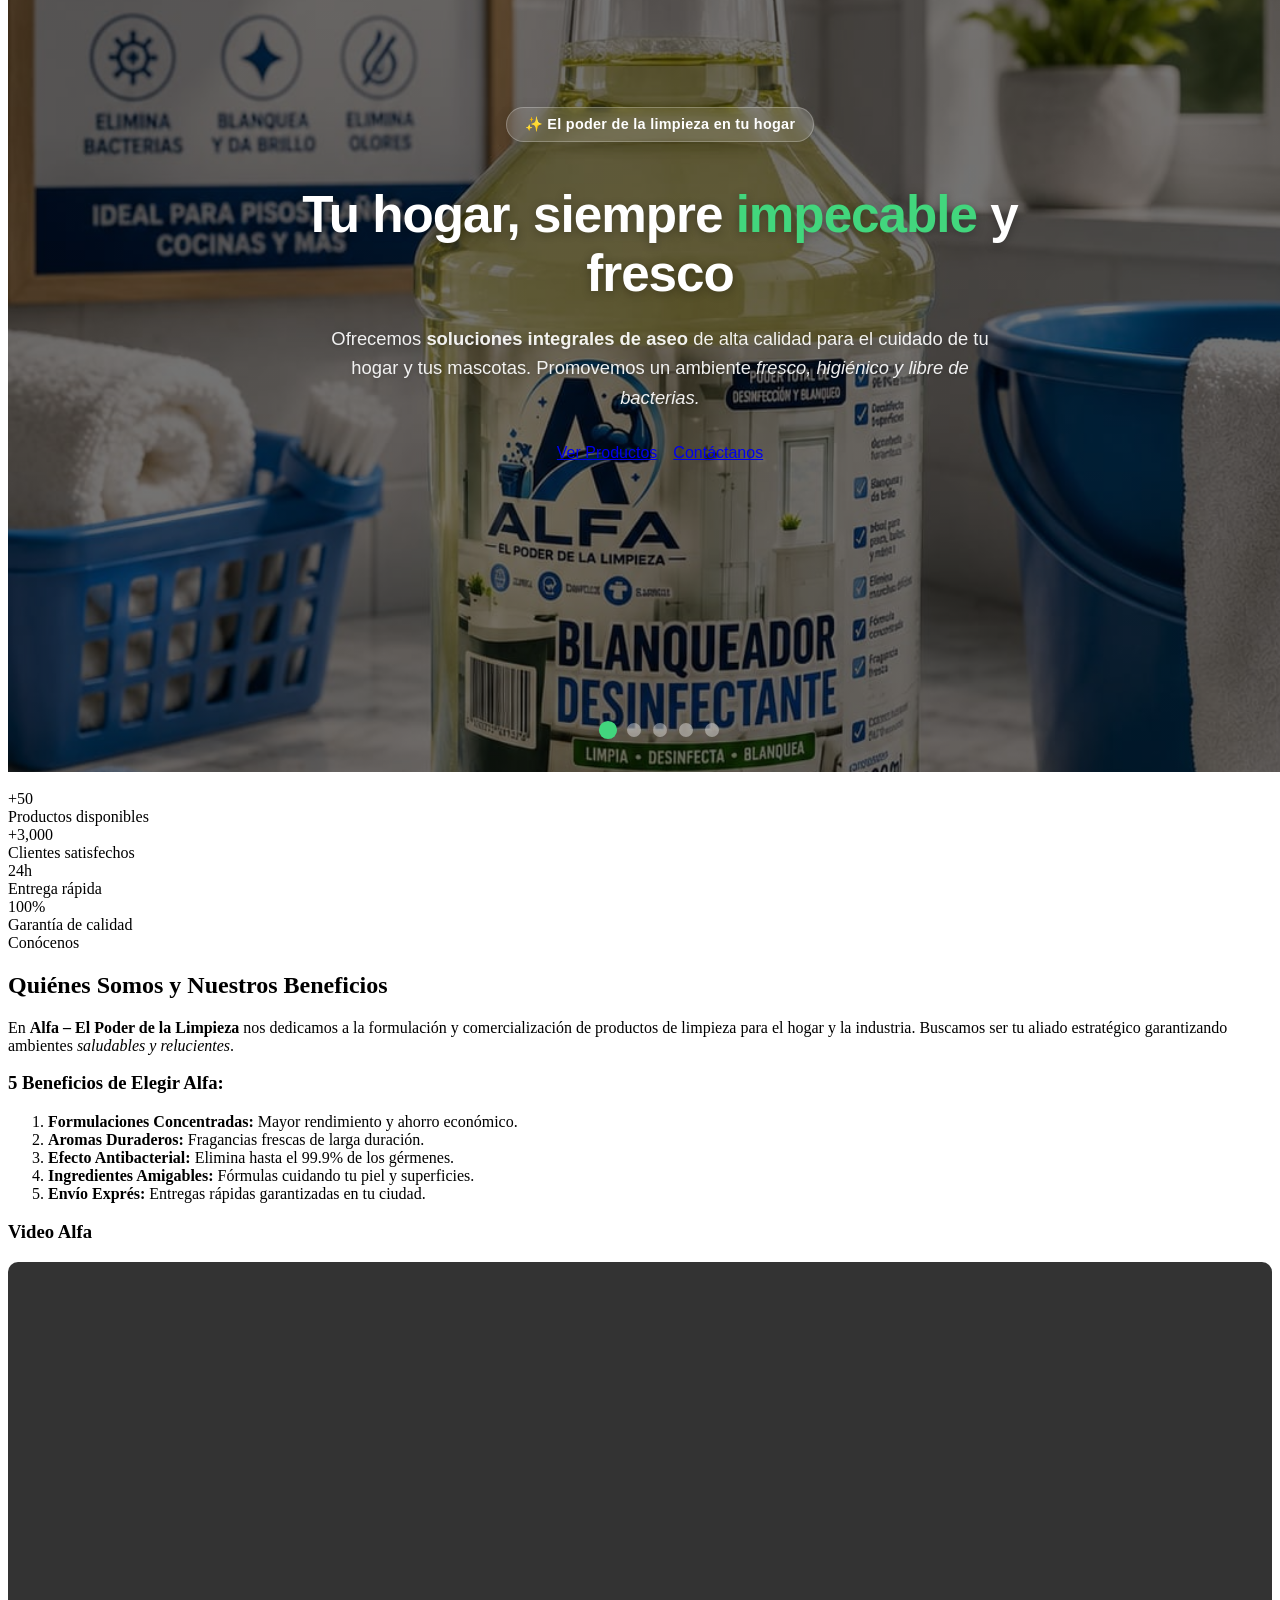
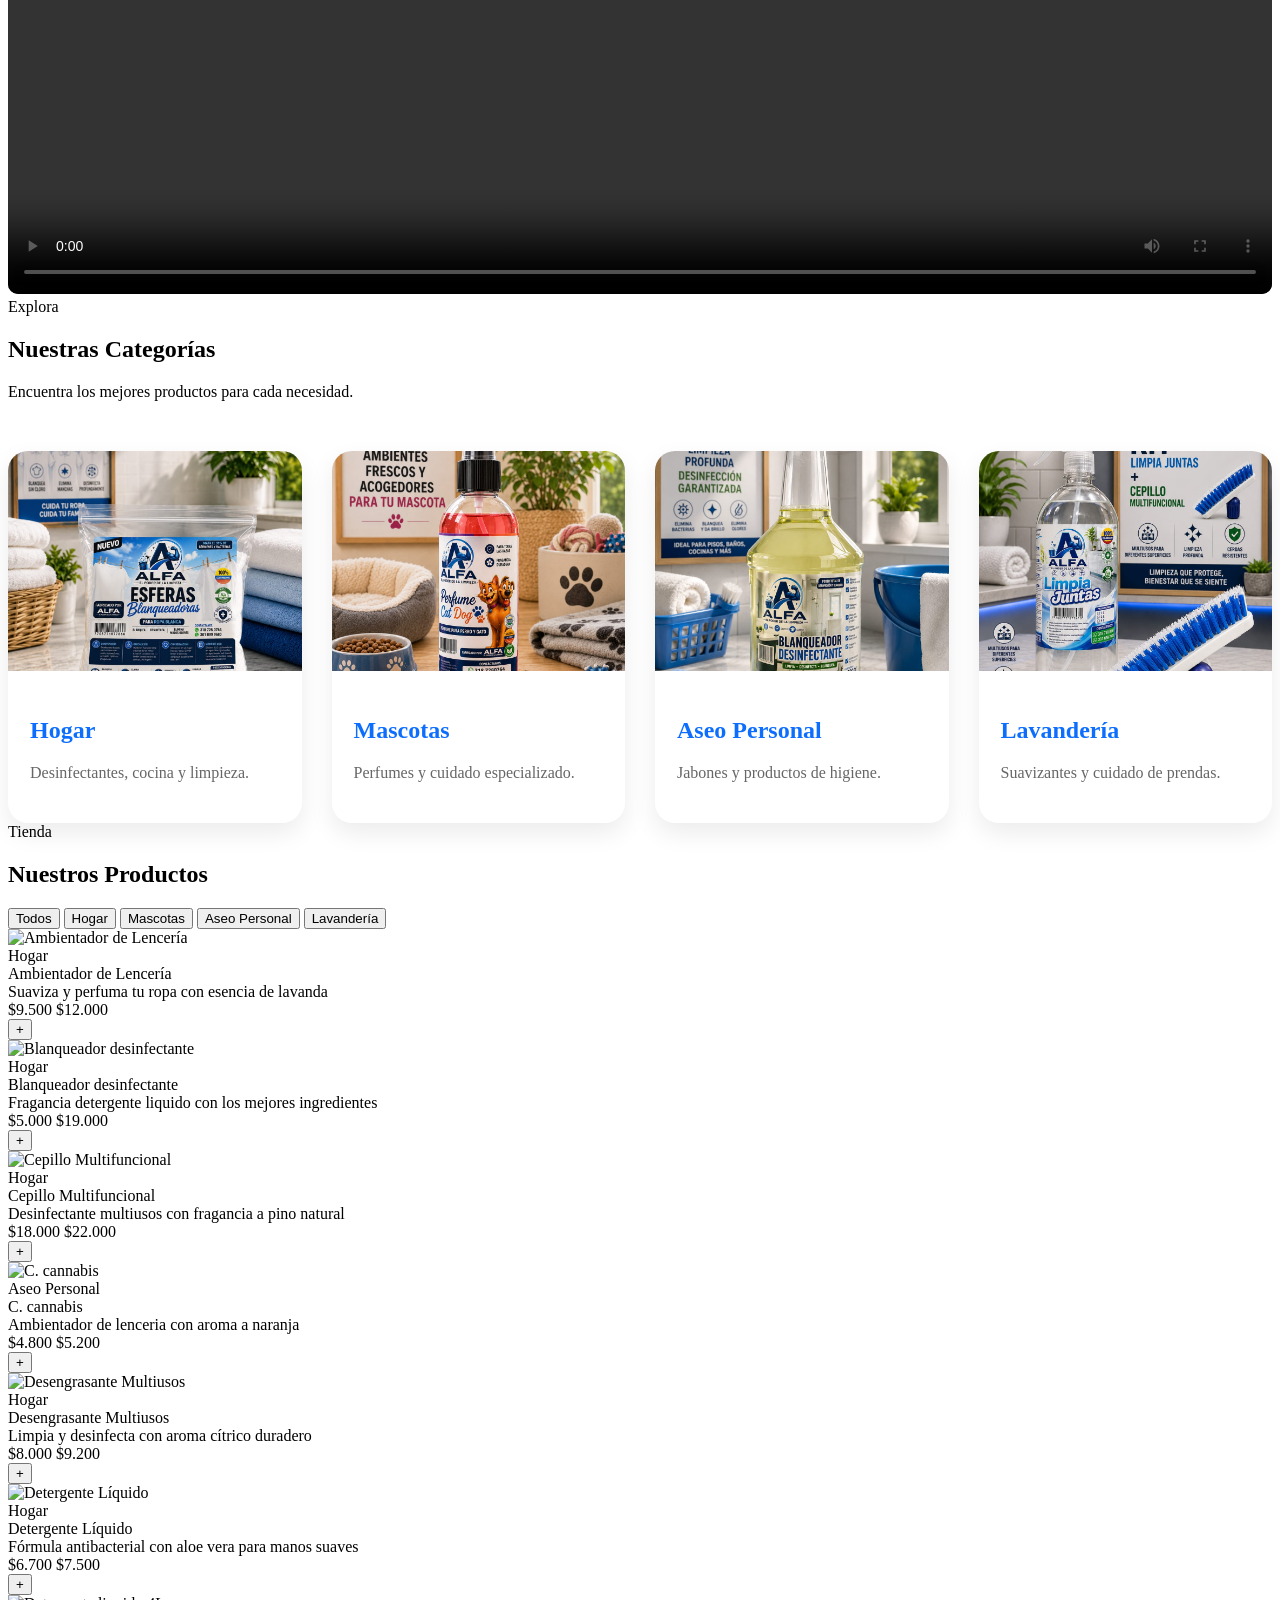
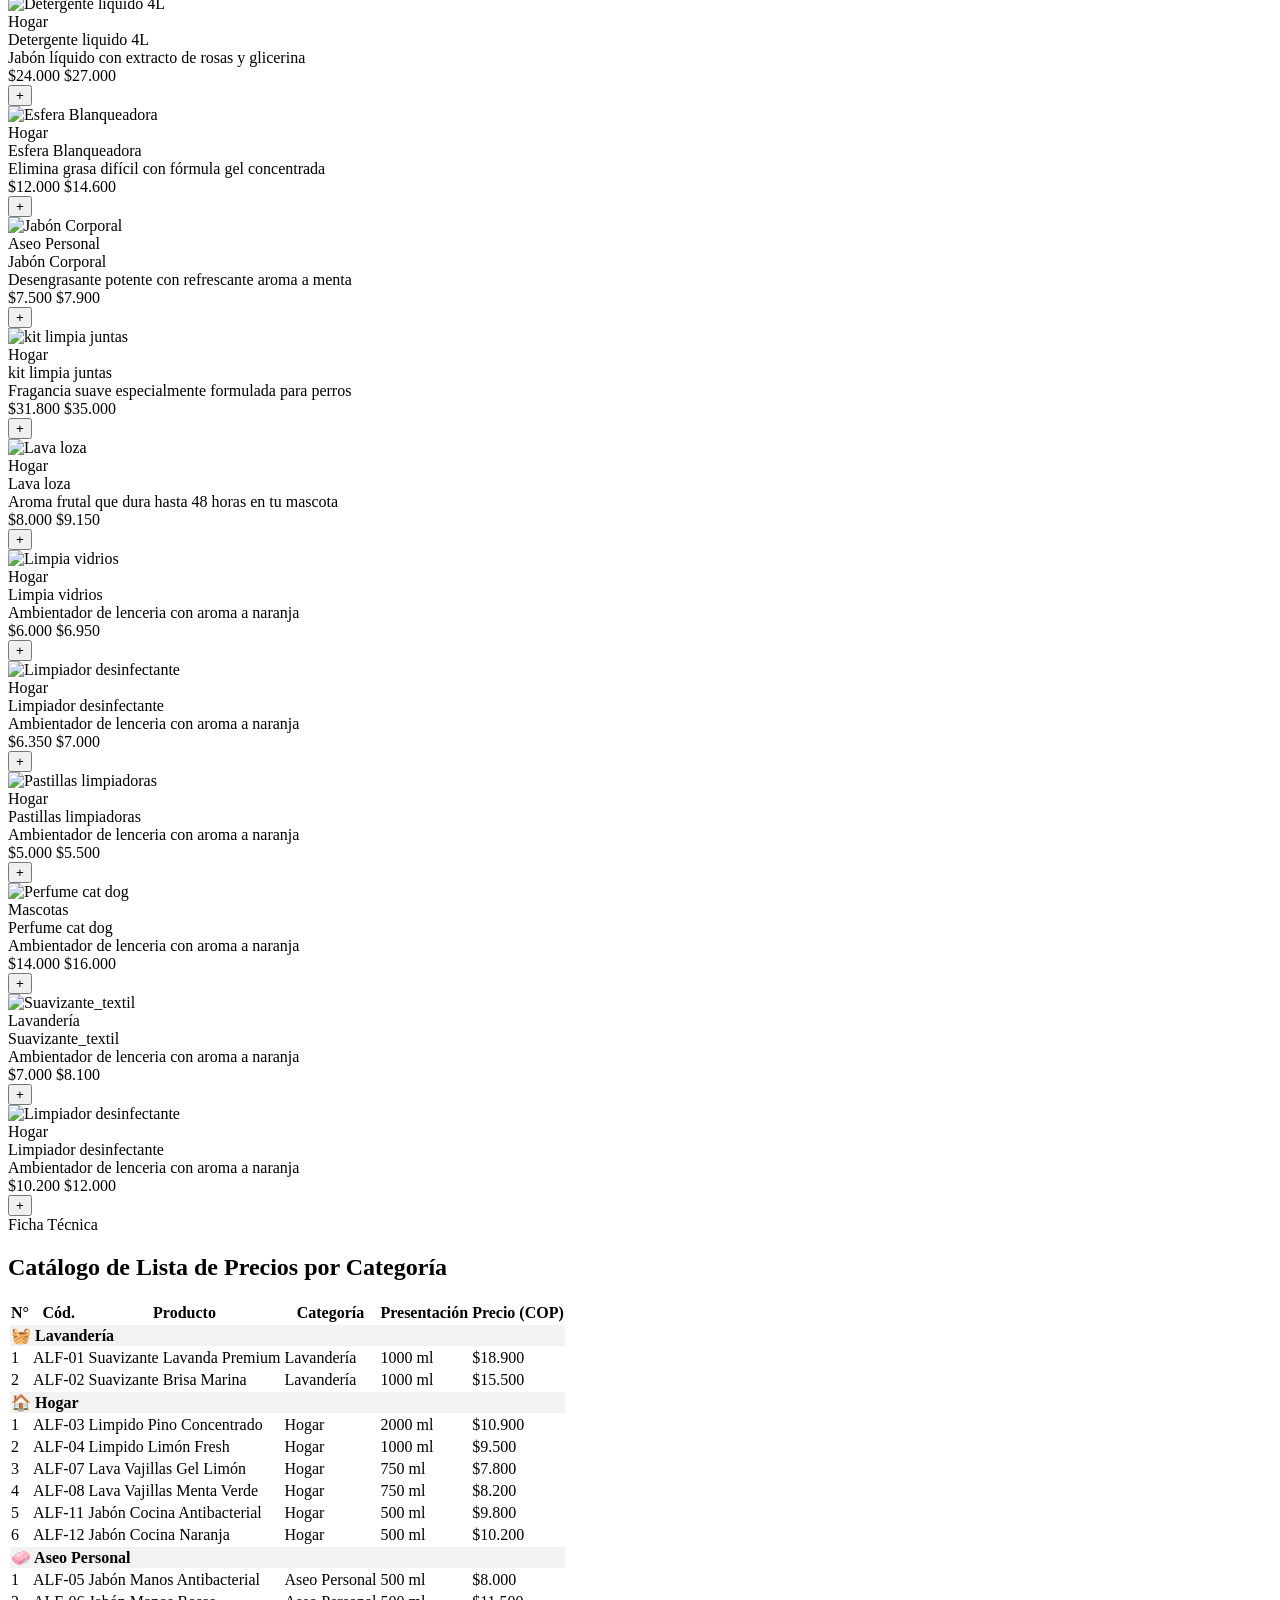
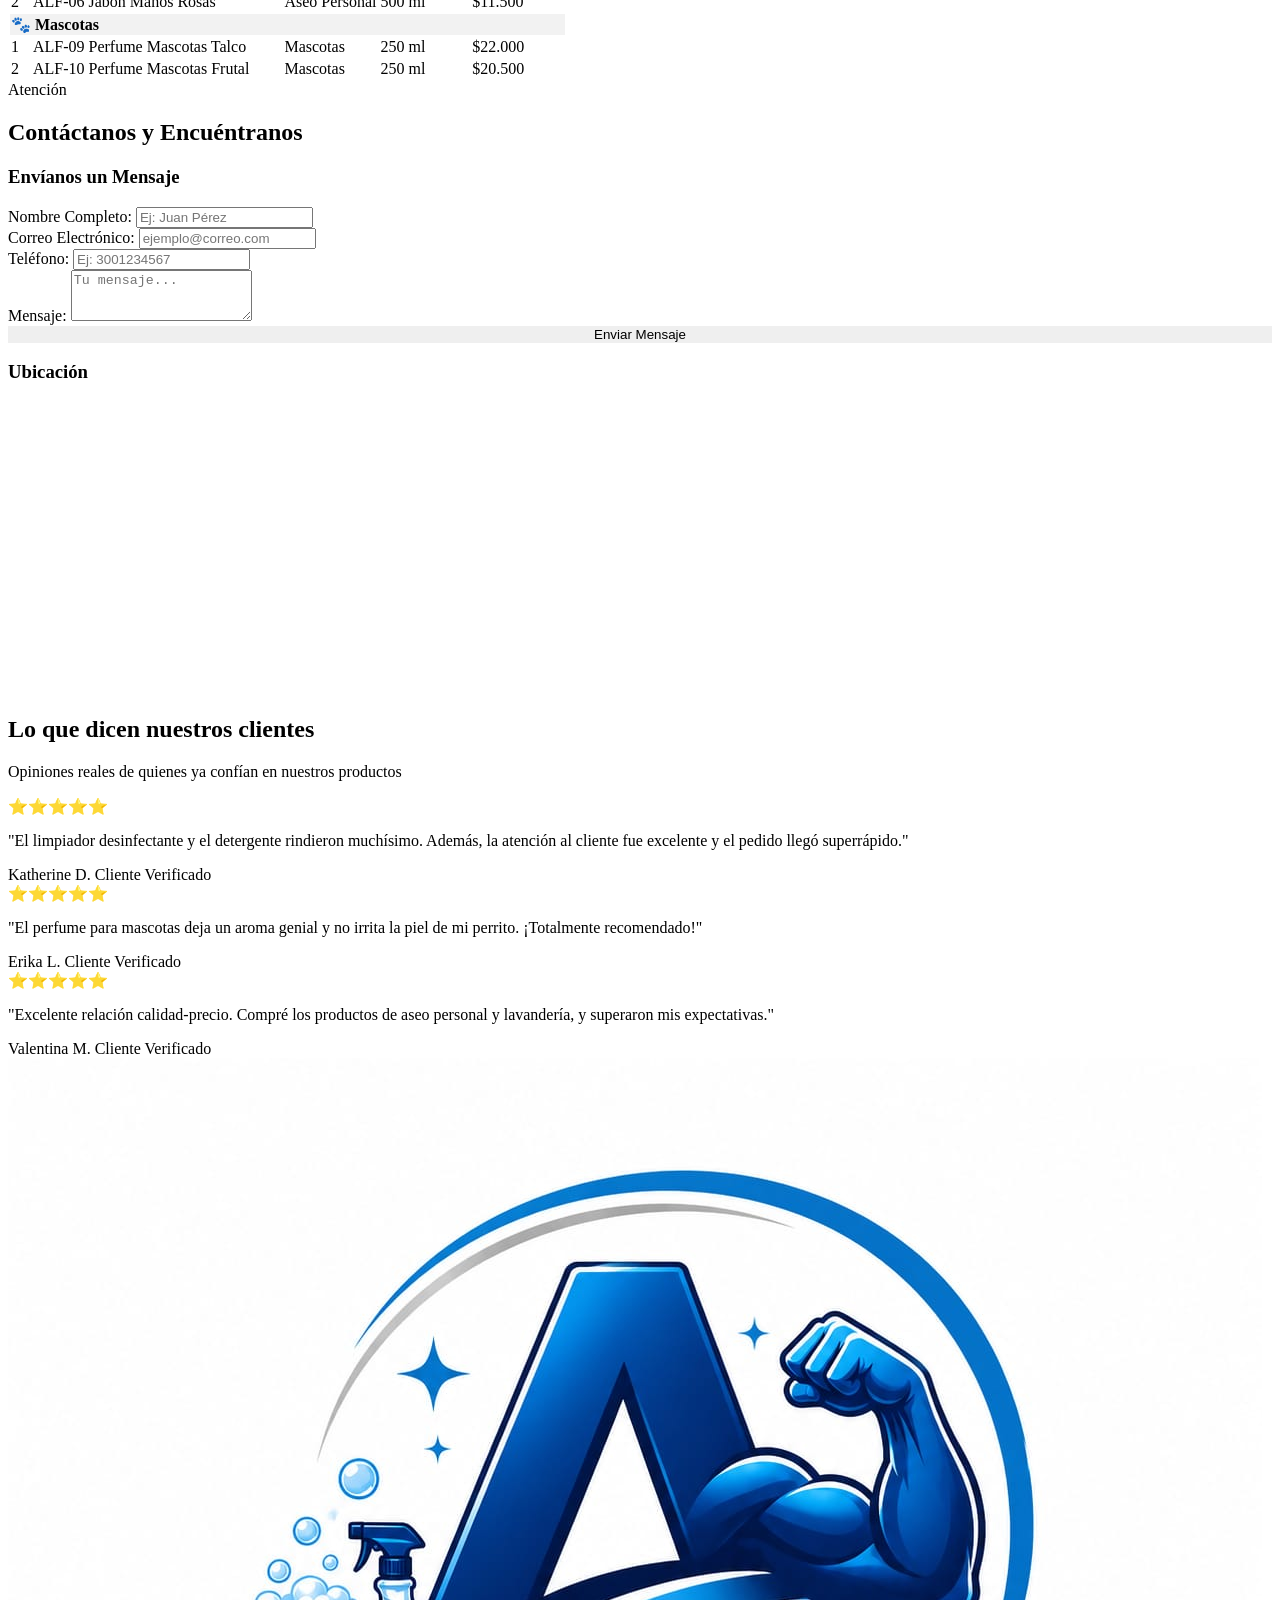
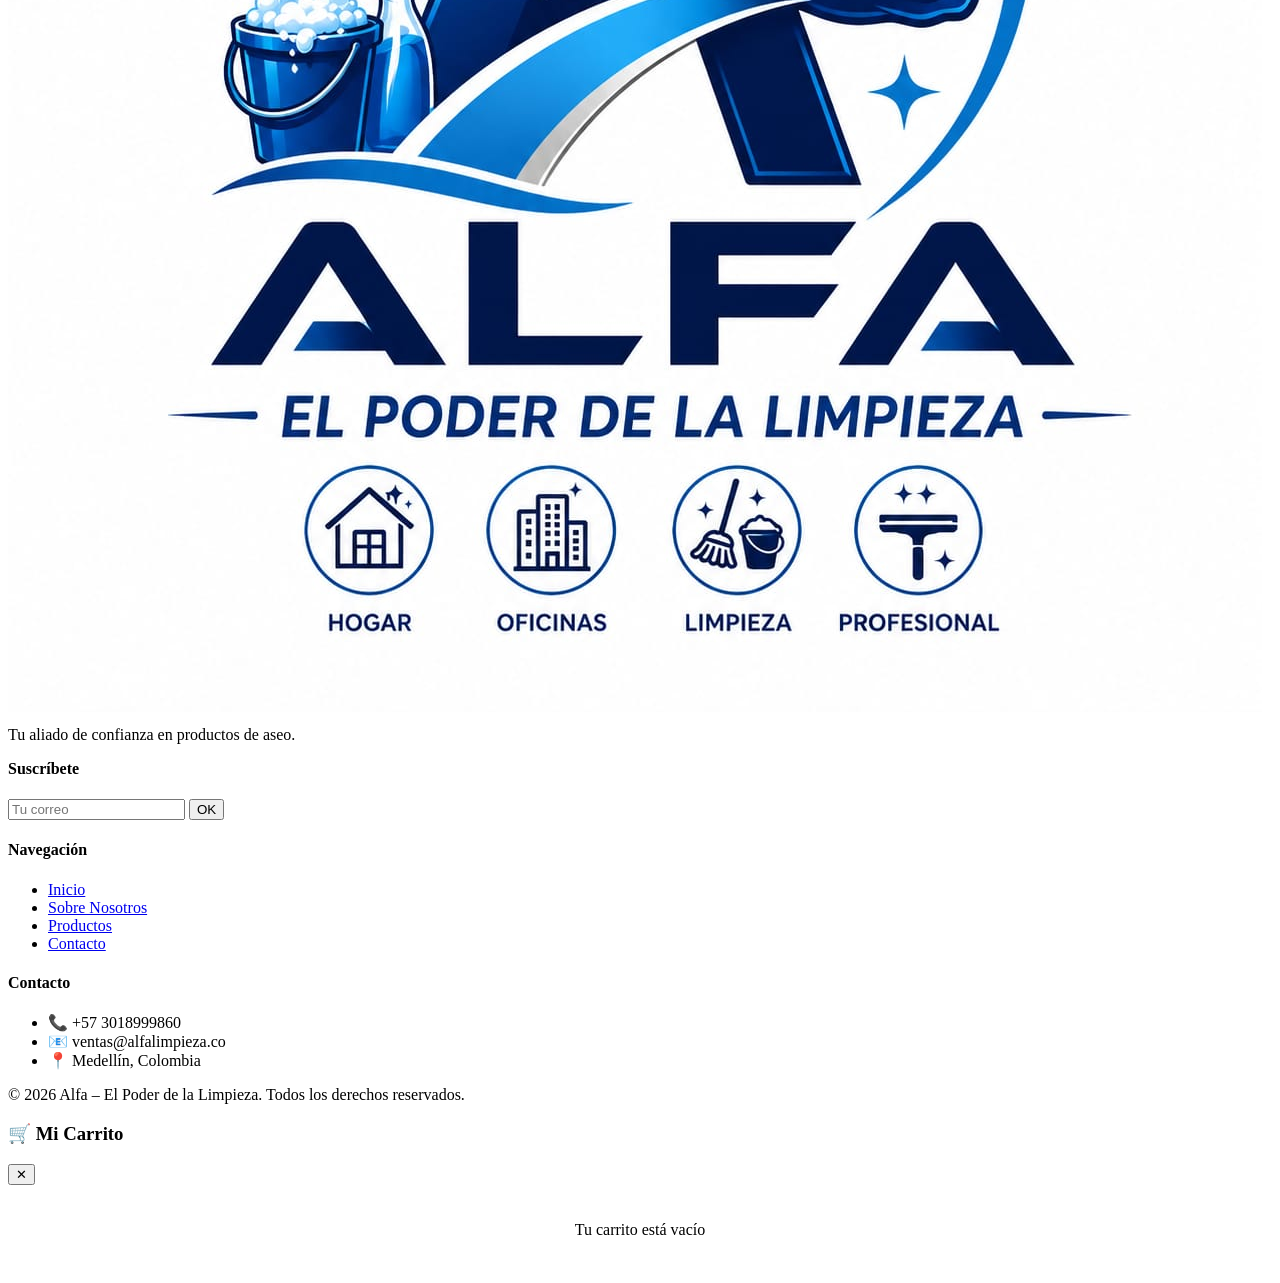
==== commit 07dff535: "Fix stylesheet link for categoria.css Se ectualiza css" ====
--- a/index.html
+++ b/index.html
@@ -5,8 +5,7 @@
   <meta charset="UTF-8">
   <meta name="viewport" content="width=device-width, initial-scale=1.0">
   <title>Alfa – El Poder de la Limpieza</title>
-  <link rel="stylesheet" href="../frontend/css/style.css">
-  <link rel="stylesheet" href="/frontend/css/categoria.css">
+  <link rel="stylesheet" href="./frontend/css/categoria.css">
   <link
     href="https://fonts.googleapis.com/css2?family=Playfair+Display:wght@400;600;700&family=DM+Sans:wght@300;400;500;600&display=swap"
     rel="stylesheet">
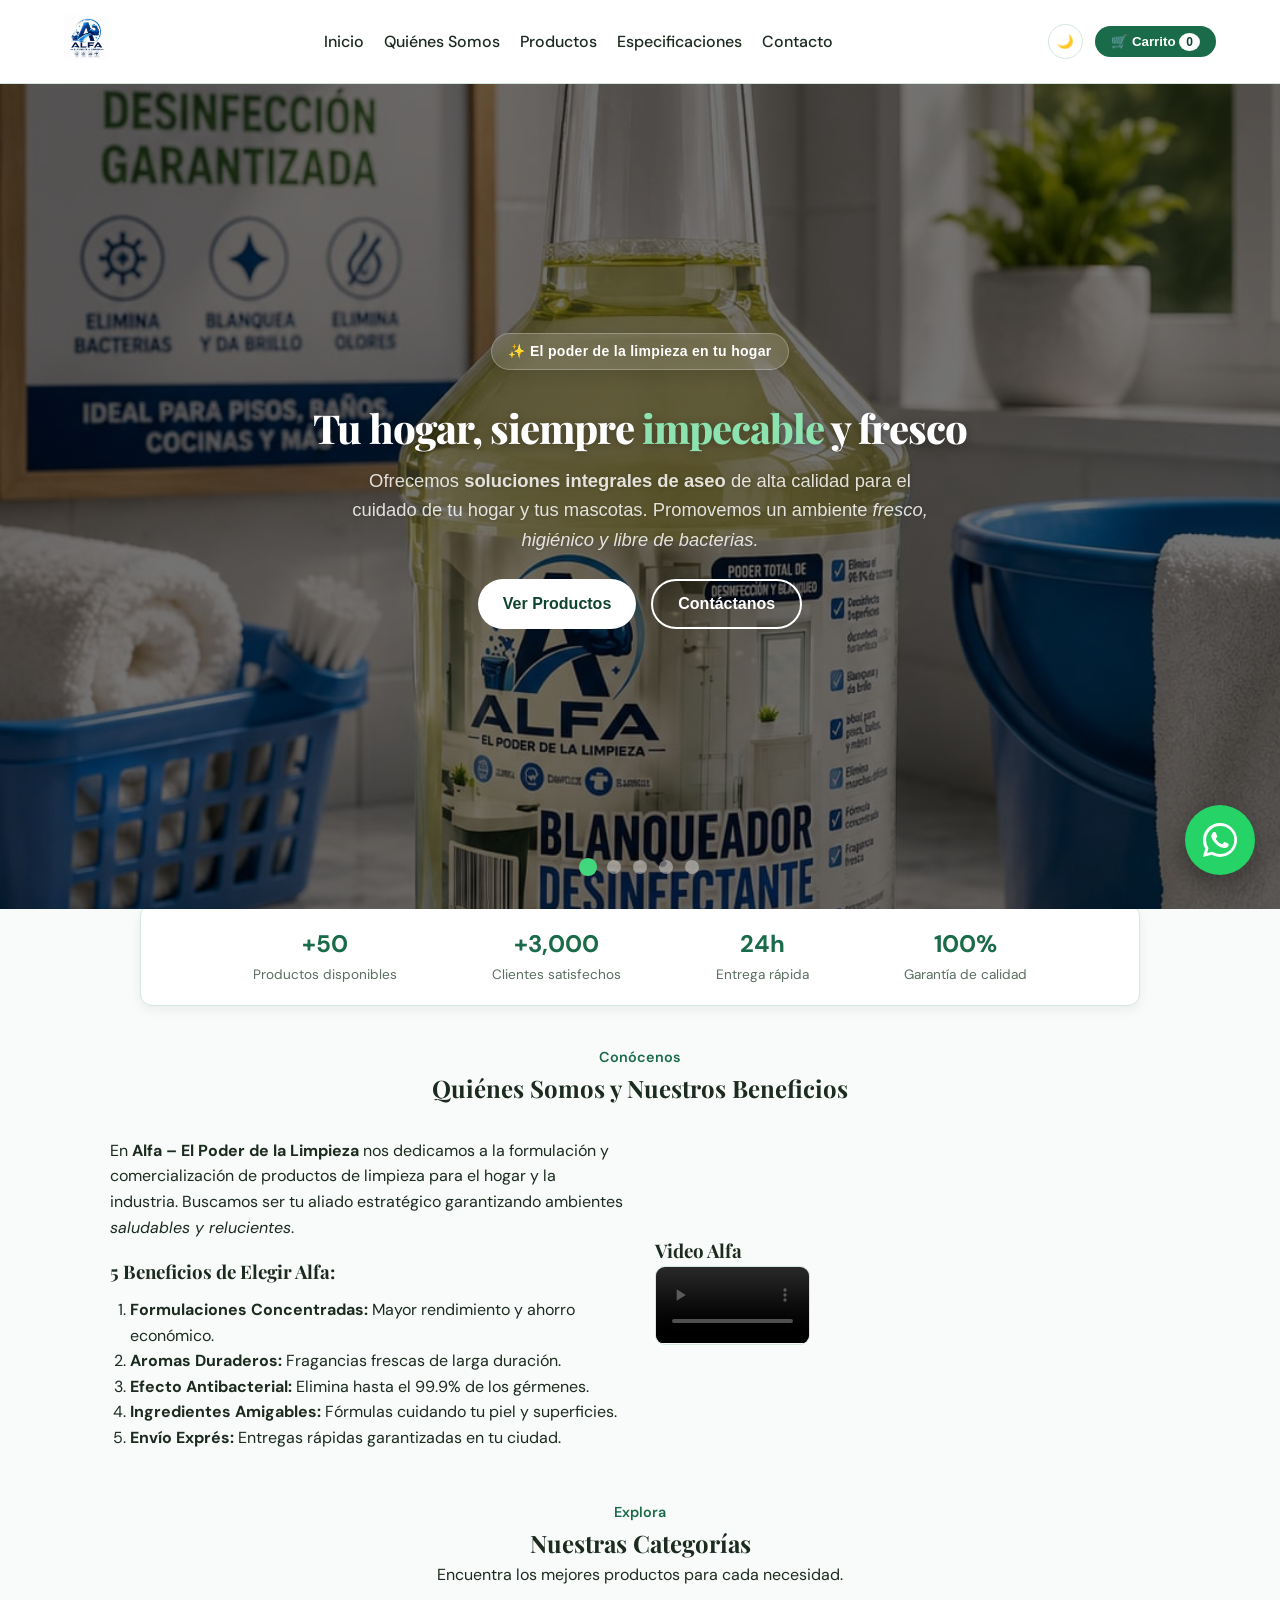
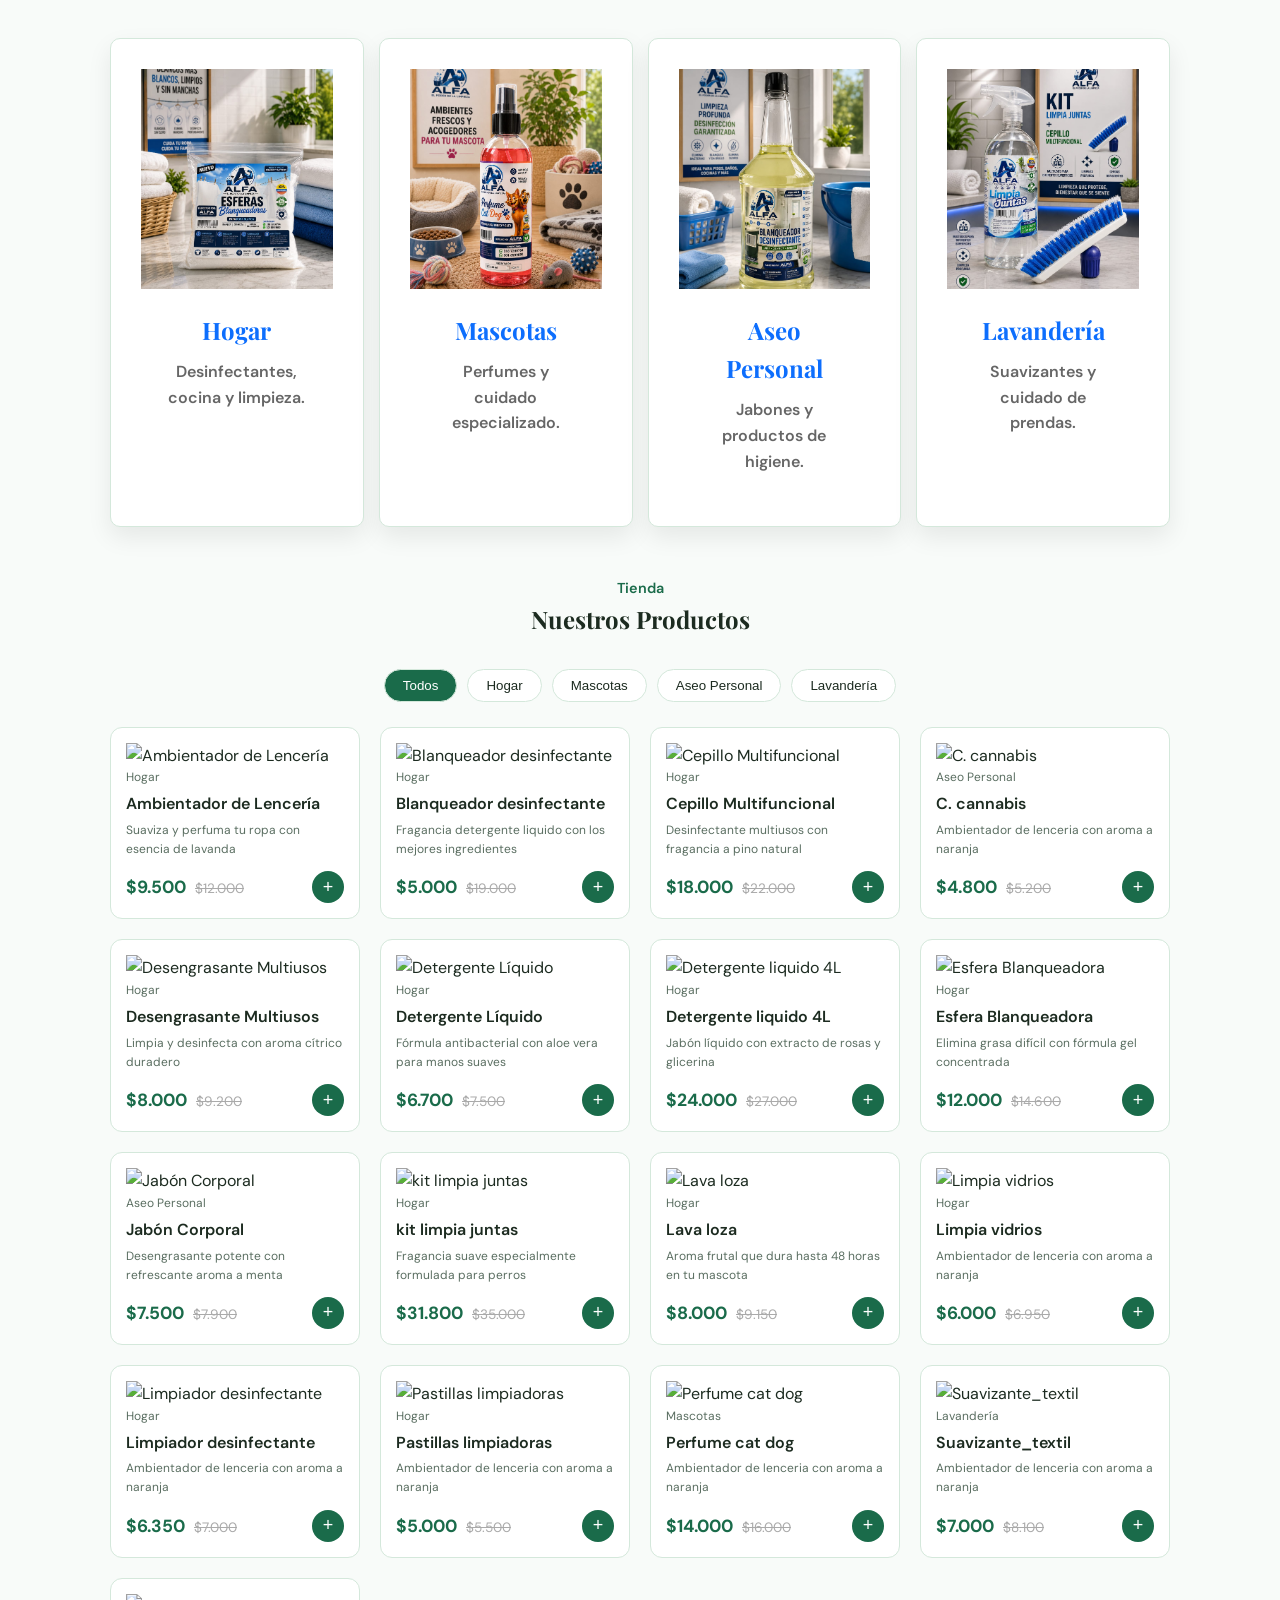
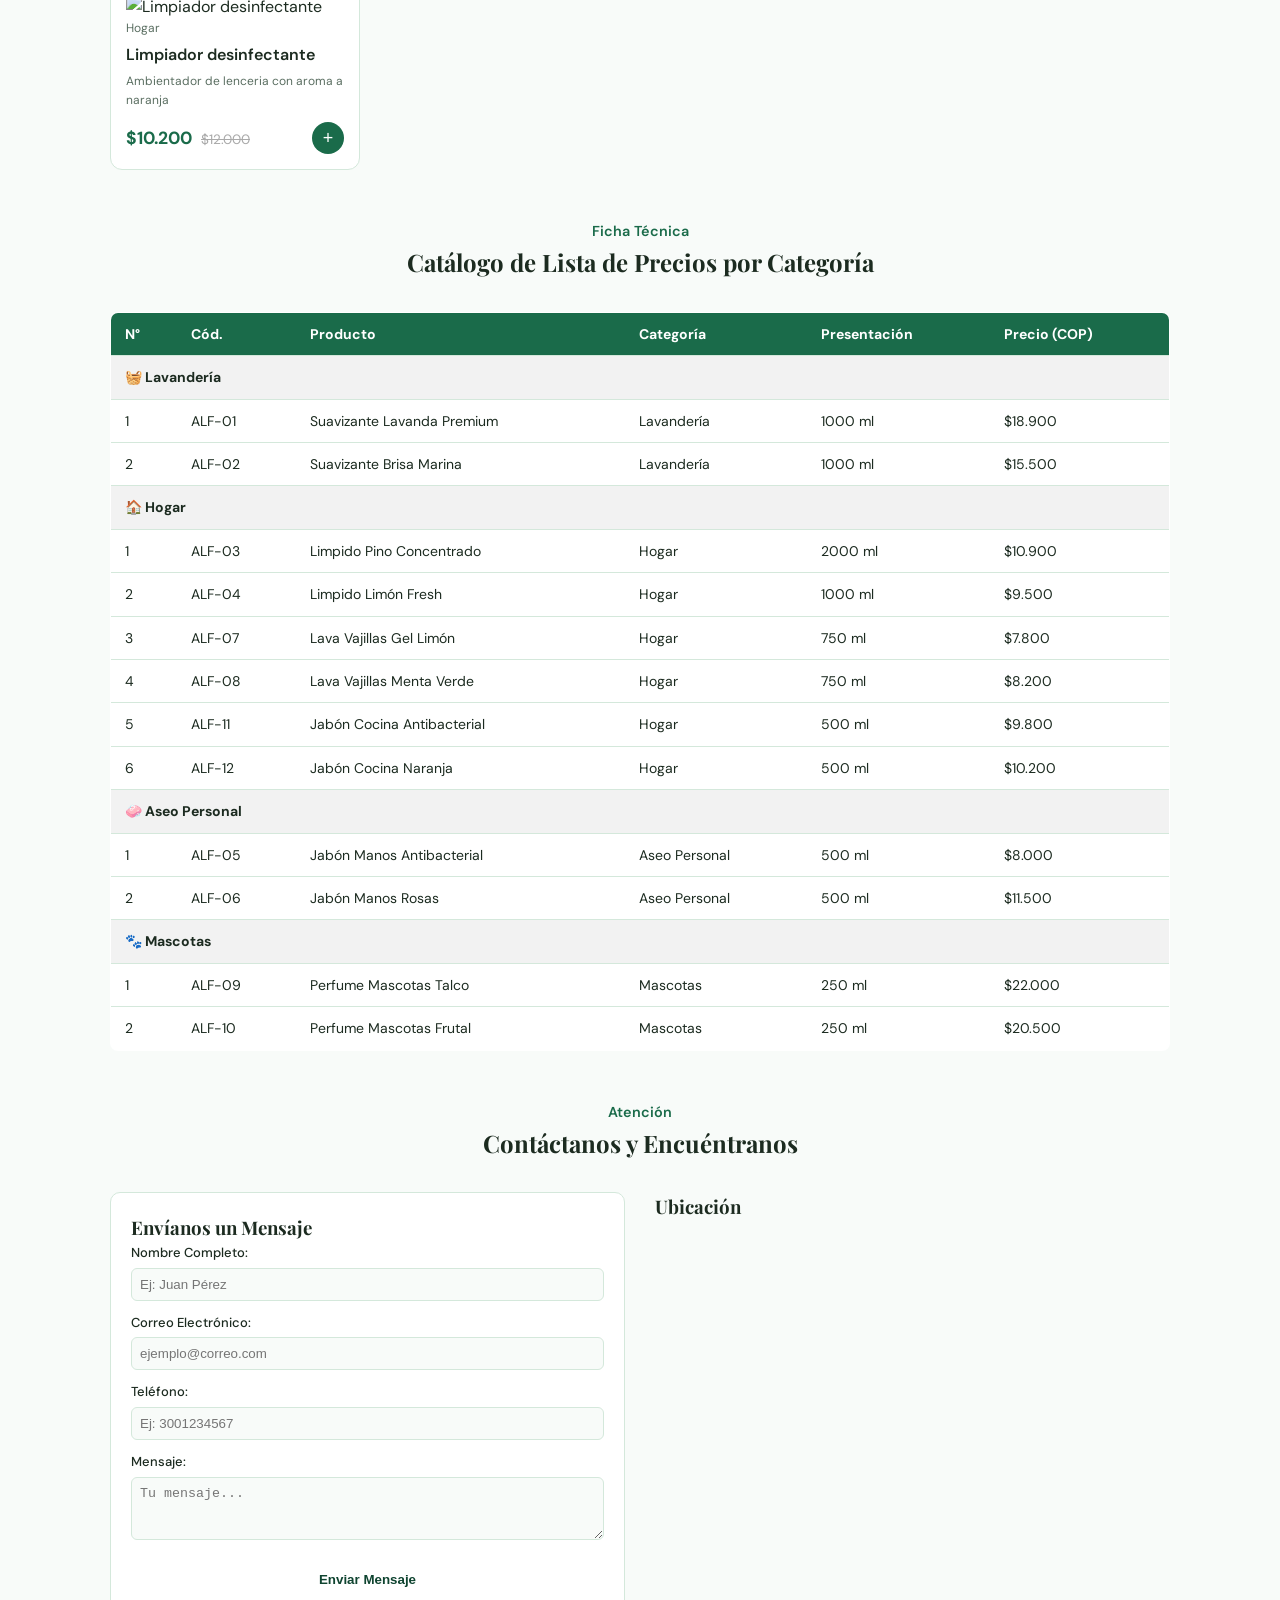
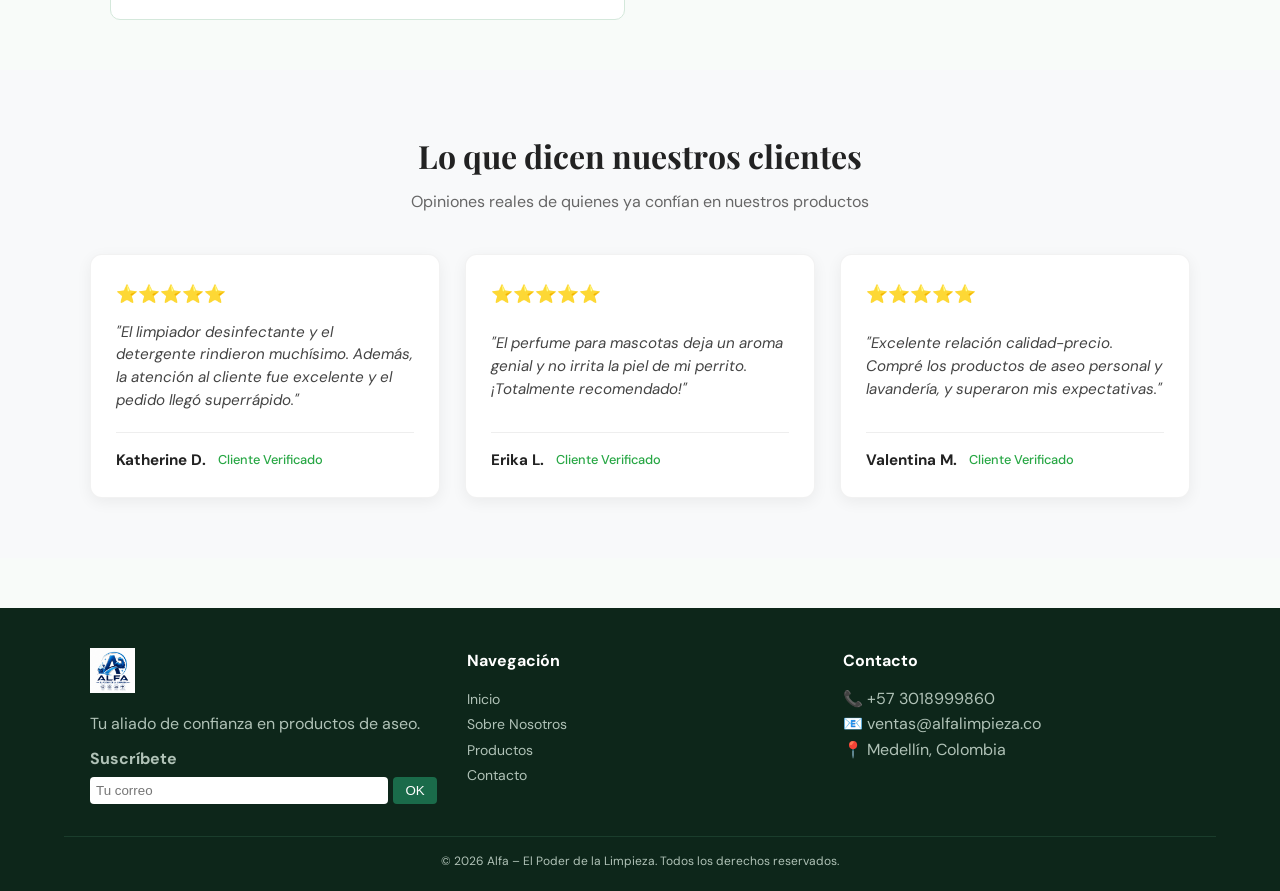
==== commit 2f678ddd: "Update stylesheet links in index.html actualiza css" ====
--- a/index.html
+++ b/index.html
@@ -5,7 +5,8 @@
   <meta charset="UTF-8">
   <meta name="viewport" content="width=device-width, initial-scale=1.0">
   <title>Alfa – El Poder de la Limpieza</title>
-  <link rel="stylesheet" href="./frontend/css/categoria.css">
+  <link rel="stylesheet" href="../frontend/css/categoria.css">
+    <link rel="stylesheet" href="../frontend/css/style.css">
   <link
     href="https://fonts.googleapis.com/css2?family=Playfair+Display:wght@400;600;700&family=DM+Sans:wght@300;400;500;600&display=swap"
     rel="stylesheet">
--- a/frontend/css/style.css
+++ b/frontend/css/style.css
@@ -0,0 +1,779 @@
+/* ============================================================
+   🎨 ESTILOS ORIGINALES COMPLETOS - ALFA EL PODER DE LA LIMPIEZA
+   ============================================================ */
+
+:root {
+  --primary: #1a6b4a;
+  --primary-dark: #0f4430;
+  --primary-light: #e8f5ed;
+  --bg-light: #f8fbf9;
+  --card-bg: #ffffff;
+  --text: #1c2b20;
+  --text-muted: #5a6e61;
+  --border: #d4e8db;
+  --white: #ffffff;
+  --shadow: 0 4px 12px rgba(0, 0, 0, 0.06);
+}
+
+body.dark-mode {
+  --bg-light: #121a15;
+  --card-bg: #1e2b23;
+  --text: #e2ece5;
+  --text-muted: #a0b5a7;
+  --border: #2d4235;
+  --white: #1e2b23;
+}
+
+* {
+  margin: 0;
+  padding: 0;
+  box-sizing: border-box;
+}
+
+body {
+  font-family: 'DM Sans', sans-serif;
+  background-color: var(--bg-light);
+  color: var(--text);
+  line-height: 1.6;
+}
+
+h1,
+h2,
+h3 {
+  font-family: 'Playfair Display', serif;
+}
+
+header {
+  position: sticky;
+  top: 0;
+  z-index: 100;
+  background: var(--card-bg);
+  border-bottom: 1px solid var(--border);
+}
+
+nav {
+  display: flex;
+  justify-content: space-between;
+  align-items: center;
+  padding: 15px 5%;
+}
+
+.logo img {
+  height: 45px;
+  object-fit: contain;
+}
+
+.nav-links {
+  display: flex;
+  list-style: none;
+  gap: 20px;
+}
+
+.nav-links a {
+  text-decoration: none;
+  color: var(--text);
+  font-weight: 500;
+}
+
+.nav-links a:hover {
+  color: var(--primary);
+}
+
+.nav-actions {
+  display: flex;
+  align-items: center;
+  gap: 12px;
+}
+
+.btn-theme {
+  background: none;
+  border: 1px solid var(--border);
+  border-radius: 50%;
+  width: 35px;
+  height: 35px;
+  cursor: pointer;
+}
+
+.btn-cart {
+  background: var(--primary);
+  color: white;
+  border: none;
+  padding: 8px 16px;
+  border-radius: 20px;
+  cursor: pointer;
+  font-weight: 600;
+}
+
+.cart-badge {
+  background: white;
+  color: var(--primary-dark);
+  border-radius: 50%;
+  padding: 2px 7px;
+  font-size: 12px;
+}
+
+.hamburger {
+  display: none;
+  background: none;
+  border: none;
+  cursor: pointer;
+  flex-direction: column;
+  gap: 4px;
+}
+
+.hamburger span {
+  width: 25px;
+  height: 3px;
+  background: var(--text);
+}
+
+.mobile-menu {
+  display: none;
+  flex-direction: column;
+  background: var(--card-bg);
+  padding: 15px 5%;
+}
+
+.mobile-menu.open {
+  display: flex;
+}
+
+.mobile-menu a {
+  padding: 8px 0;
+  text-decoration: none;
+  color: var(--text);
+}
+
+/* HERO */
+.hero {
+  background: linear-gradient(135deg, var(--primary-dark), var(--primary));
+  color: white;
+  padding: 60px 5%;
+  text-align: center;
+}
+
+.hero-badge {
+  background: rgba(255, 255, 255, 0.15);
+  display: inline-block;
+  padding: 6px 16px;
+  border-radius: 20px;
+  font-size: 14px;
+  margin-bottom: 15px;
+}
+
+.hero h1 {
+  font-size: 2.5rem;
+  margin-bottom: 15px;
+}
+
+.hero h1 span {
+  color: #8ce3b0;
+}
+
+.hero p {
+  max-width: 600px;
+  margin: 0 auto 25px;
+  opacity: 0.9;
+}
+
+.hero-btns {
+  display: flex;
+  justify-content: center;
+  gap: 15px;
+}
+
+.btn-primary {
+  background: white;
+  color: var(--primary-dark);
+  padding: 12px 25px;
+  border-radius: 25px;
+  text-decoration: none;
+  font-weight: 600;
+}
+
+.btn-outline {
+  border: 2px solid white;
+  color: white;
+  padding: 10px 25px;
+  border-radius: 25px;
+  text-decoration: none;
+  font-weight: 600;
+}
+
+/* STATS */
+.stats-bar {
+  display: flex;
+  justify-content: space-around;
+  background: var(--card-bg);
+  padding: 20px 5%;
+  box-shadow: var(--shadow);
+  max-width: 1000px;
+  margin: -30px auto 40px;
+  border-radius: 12px;
+  border: 1px solid var(--border);
+}
+
+.stat-item {
+  text-align: center;
+}
+
+.stat-item .num {
+  font-size: 1.5rem;
+  font-weight: 700;
+  color: var(--primary);
+}
+
+.stat-item .label {
+  font-size: 0.85rem;
+  color: var(--text-muted);
+}
+
+/* SECCIONES Y CONTENIDOS */
+.section,
+.products-section {
+  max-width: 1100px;
+  margin: 0 auto 50px;
+  padding: 0 20px;
+}
+
+.section-header {
+  text-align: center;
+  margin-bottom: 30px;
+}
+
+.section-tag {
+  color: var(--primary);
+  font-weight: 600;
+  font-size: 0.9rem;
+}
+
+.about-container {
+  display: grid;
+  grid-template-columns: 1fr 1fr;
+  gap: 30px;
+  align-items: center;
+}
+
+.benefits-list {
+  margin-top: 10px;
+  padding-left: 20px;
+}
+
+.media-container video {
+  width: 30%;
+  border-radius: px;
+  border: 1px solid var(--border);
+}
+
+.categories-grid {
+  display: grid;
+  grid-template-columns: repeat(auto-fit, minmax(180px, 1fr));
+  gap: 15px;
+}
+
+.cat-card {
+  background: var(--card-bg);
+  padding: 30px;
+  border-radius: 10px;
+  text-align: center;
+  text-decoration: none;
+  color: var(--text);
+  border: 1px solid var(--border);
+  font-weight: 600;
+}
+
+.cat-icon {
+  font-size: 30px;
+  margin-bottom: 5px;
+}
+
+/* FILTROS Y PRODUCTOS */
+.filters {
+  display: flex;
+  justify-content: center;
+  gap: 10px;
+  margin-bottom: 25px;
+  flex-wrap: wrap;
+}
+
+.filter-btn {
+  background: var(--card-bg);
+  border: 1px solid var(--border);
+  color: var(--text);
+  padding: 8px 18px;
+  border-radius: 20px;
+  cursor: pointer;
+}
+
+.filter-btn.active {
+  background: var(--primary);
+  color: white;
+}
+
+.products-grid {
+  display: grid;
+  grid-template-columns: repeat(auto-fill, minmax(220px, 1fr));
+  gap: 20px;
+}
+
+.product-card {
+  background: var(--card-bg);
+  border: 1px solid var(--border);
+  border-radius: 12px;
+  padding: 15px;
+  position: relative;
+  display: flex;
+  flex-direction: column;
+}
+
+.product-badge {
+  position: absolute;
+  top: 10px;
+  left: 10px;
+  padding: 3px 8px;
+  border-radius: 10px;
+  font-size: 11px;
+  font-weight: 600;
+  color: white;
+}
+
+.badge-popular {
+  background: #e67e22;
+}
+
+.badge-new {
+  background: #27ae60;
+}
+
+.badge-offer {
+  background: #e74c3c;
+}
+
+.product-placeholder {
+  height: 110px;
+  background: var(--primary-light);
+  border-radius: 8px;
+  display: flex;
+  align-items: center;
+  justify-content: center;
+  font-size: 40px;
+  margin-bottom: 12px;
+}
+
+.product-category {
+  font-size: 12px;
+  color: var(--text-muted);
+}
+
+.product-name {
+  font-weight: 600;
+  margin: 4px 0;
+}
+
+.product-desc {
+  font-size: 12px;
+  color: var(--text-muted);
+  margin-bottom: 12px;
+  flex-grow: 1;
+}
+
+.product-footer {
+  display: flex;
+  justify-content: space-between;
+  align-items: center;
+}
+
+.price {
+  font-weight: 700;
+  color: var(--primary);
+  font-size: 1.1rem;
+}
+
+.price-original {
+  text-decoration: line-through;
+  color: #aaa;
+  font-size: 0.85rem;
+  margin-left: 5px;
+}
+
+.btn-add {
+  background: var(--primary);
+  color: white;
+  border: none;
+  width: 32px;
+  height: 32px;
+  border-radius: 50%;
+  font-size: 18px;
+  cursor: pointer;
+}
+
+/* TABLA DE DATOS */
+.table-responsive {
+  overflow-x: auto;
+}
+
+.data-table {
+  width: 100%;
+  border-collapse: collapse;
+  background: var(--card-bg);
+  border-radius: 8px;
+  overflow: hidden;
+  border: 1px solid var(--border);
+}
+
+.data-table th,
+.data-table td {
+  padding: 10px 14px;
+  text-align: left;
+  border-bottom: 1px solid var(--border);
+  font-size: 14px;
+}
+
+.data-table th {
+  background: var(--primary);
+  color: white;
+}
+
+/* CONTACTO */
+.contact-grid {
+  display: grid;
+  grid-template-columns: 1fr 1fr;
+  gap: 30px;
+}
+
+.contact-form {
+  background: var(--card-bg);
+  padding: 20px;
+  border-radius: 10px;
+  border: 1px solid var(--border);
+}
+
+.form-group {
+  margin-bottom: 12px;
+}
+
+.form-group label {
+  display: block;
+  margin-bottom: 4px;
+  font-size: 13px;
+  font-weight: 500;
+}
+
+.form-group input,
+.form-group textarea {
+  width: 100%;
+  padding: 8px;
+  border: 1px solid var(--border);
+  border-radius: 6px;
+  background: var(--bg-light);
+  color: var(--text);
+}
+
+.error-msg {
+  color: #e74c3c;
+  font-size: 11px;
+  display: block;
+  margin-top: 2px;
+}
+
+/* FOOTER */
+footer {
+  background: #0d261a;
+  color: #b0c2b7;
+  padding: 40px 5% 20px;
+  margin-top: 50px;
+}
+
+.footer-grid {
+  display: grid;
+  grid-template-columns: repeat(auto-fit, minmax(200px, 1fr));
+  gap: 30px;
+  max-width: 1100px;
+  margin: 0 auto 30px;
+}
+
+.footer-col h4 {
+  color: white;
+  margin-bottom: 12px;
+}
+
+.footer-col ul {
+  list-style: none;
+}
+
+.footer-col a {
+  color: #b0c2b7;
+  text-decoration: none;
+  font-size: 14px;
+}
+
+.subscribe-box {
+  display: flex;
+  gap: 5px;
+  margin-top: 5px;
+}
+
+.subscribe-box input {
+  padding: 6px;
+  border-radius: 4px;
+  border: none;
+  flex-grow: 1;
+}
+
+.subscribe-box button {
+  background: var(--primary);
+  color: white;
+  border: none;
+  padding: 6px 12px;
+  border-radius: 4px;
+  cursor: pointer;
+}
+
+.footer-bottom {
+  border-top: 1px solid #1a3d2c;
+  padding-top: 15px;
+  font-size: 12px;
+  text-align: center;
+}
+
+/* CARRITO SIDEBAR */
+.cart-sidebar {
+  position: fixed;
+  top: 0;
+  right: -350px;
+  width: 320px;
+  height: 100%;
+  background: var(--card-bg);
+  box-shadow: -2px 0 10px rgba(0, 0, 0, 0.1);
+  padding: 20px;
+  transition: right 0.3s ease;
+  z-index: 200;
+  display: flex;
+  flex-direction: column;
+}
+
+.cart-sidebar.open {
+  right: 0;
+}
+
+.cart-overlay {
+  position: fixed;
+  top: 0;
+  left: 0;
+  width: 100%;
+  height: 100%;
+  background: rgba(0, 0, 0, 0.4);
+  display: none;
+  z-index: 150;
+}
+
+.cart-overlay.open {
+  display: block;
+}
+
+.cart-header {
+  display: flex;
+  justify-content: space-between;
+  margin-bottom: 20px;
+}
+
+.btn-close {
+  background: none;
+  border: none;
+  font-size: 20px;
+  cursor: pointer;
+  color: var(--text);
+}
+
+#cart-content {
+  flex-grow: 1;
+  overflow-y: auto;
+}
+
+.cart-footer {
+  padding-top: 15px;
+  border-top: 1px solid var(--border);
+}
+
+.cart-total {
+  display: flex;
+  justify-content: space-between;
+  font-weight: 700;
+  margin-bottom: 15px;
+}
+
+.btn-checkout {
+  background: var(--primary);
+  color: white;
+  border: none;
+  width: 100%;
+  padding: 10px;
+  border-radius: 6px;
+  font-weight: 600;
+  cursor: pointer;
+}
+
+.toast {
+  position: fixed;
+  bottom: 20px;
+  right: 20px;
+  background: #333;
+  color: white;
+  padding: 12px 20px;
+  border-radius: 8px;
+  display: none;
+  z-index: 300;
+}
+
+.toast.show {
+  display: block;
+}
+
+@media (max-width: 768px) {
+  .nav-links {
+    display: none;
+  }
+
+  .hamburger {
+    display: flex;
+  }
+
+  .about-container,
+  .contact-grid {
+    grid-template-columns: 1fr;
+  }
+
+  .stats-bar {
+    flex-direction: column;
+    gap: 15px;
+    text-align: center;
+  }
+}
+.product-placeholder{
+    width:100%;
+    height:220px;
+    display:flex;
+    justify-content:center;
+    align-items:center;
+    overflow:hidden;
+    background:#f5f5f5;
+}
+
+.product-image{
+    width:100%;
+    height:100%;
+    object-fit:cover;
+}
+
+.emoji{
+    font-size:70px;
+}
+/* ============================================================
+   ⭐ ESTILOS DE TESTIMONIOS CON FOTO DE PERFIL
+   ============================================================ */
+.testimonials-section {
+  padding: 60px 20px;
+  background-color: var(--bg-secondary, #f8f9fa);
+  text-align: center;
+}
+
+.testimonials-section .section-title {
+  font-size: 2rem;
+  margin-bottom: 8px;
+  color: var(--text-color, #222);
+}
+
+.testimonials-section .section-subtitle {
+  font-size: 1rem;
+  color: #666;
+  margin-bottom: 40px;
+}
+
+.testimonials-grid {
+  display: grid;
+  grid-template-columns: repeat(auto-fit, minmax(280px, 1fr));
+  gap: 25px;
+  max-width: 1100px;
+  margin: 0 auto;
+}
+
+.testimonial-card {
+  background: var(--card-bg, #ffffff);
+  border-radius: 12px;
+  padding: 25px;
+  box-shadow: 0 4px 15px rgba(0, 0, 0, 0.06);
+  display: flex;
+  flex-direction: column;
+  justify-content: space-between;
+  text-align: left;
+  border: 1px solid rgba(0, 0, 0, 0.05);
+  transition: transform 0.2s ease, box-shadow 0.2s ease;
+}
+
+.testimonial-card:hover {
+  transform: translateY(-4px);
+  box-shadow: 0 8px 20px rgba(0, 0, 0, 0.1);
+}
+
+.testimonial-stars {
+  font-size: 1.1rem;
+  margin-bottom: 12px;
+}
+
+.testimonial-text {
+  font-size: 0.95rem;
+  line-height: 1.5;
+  color: var(--text-color, #444);
+  font-style: italic;
+  margin-bottom: 20px;
+}
+
+/* 👤 Alineación de la foto y el texto del autor */
+.testimonial-author {
+  display: flex;
+  align-items: center;
+  gap: 12px;
+  border-top: 1px solid #eee;
+  padding-top: 15px;
+}
+
+/* 🖼️ Estilo para que la imagen sea circular */
+.author-photo {
+  width: 45px;
+  height: 45px;
+  border-radius: 50%;
+  object-fit: cover;
+  border: 2px solid #00a896; /* Color del borde alrededor de la foto */
+}
+
+.author-info {
+  display: flex;
+  flex-direction: column;
+}
+
+.author-name {
+  font-weight: bold;
+  font-size: 0.95rem;
+  color: var(--text-color, #222);
+}
+
+.author-tag {
+  font-size: 0.8rem;
+  color: #28a745;
+  font-weight: 500;
+}
+
+/* Modo oscuro opcional */
+body.dark-mode .testimonial-card {
+  background: #2b2b2b;
+  border-color: #333;
+}
+
+body.dark-mode .testimonial-text,
+body.dark-mode .author-name {
+  color: #f0f0f0;
+}
+
+body.dark-mode .testimonials-section {
+  background-color: #1e1e1e;
+}
